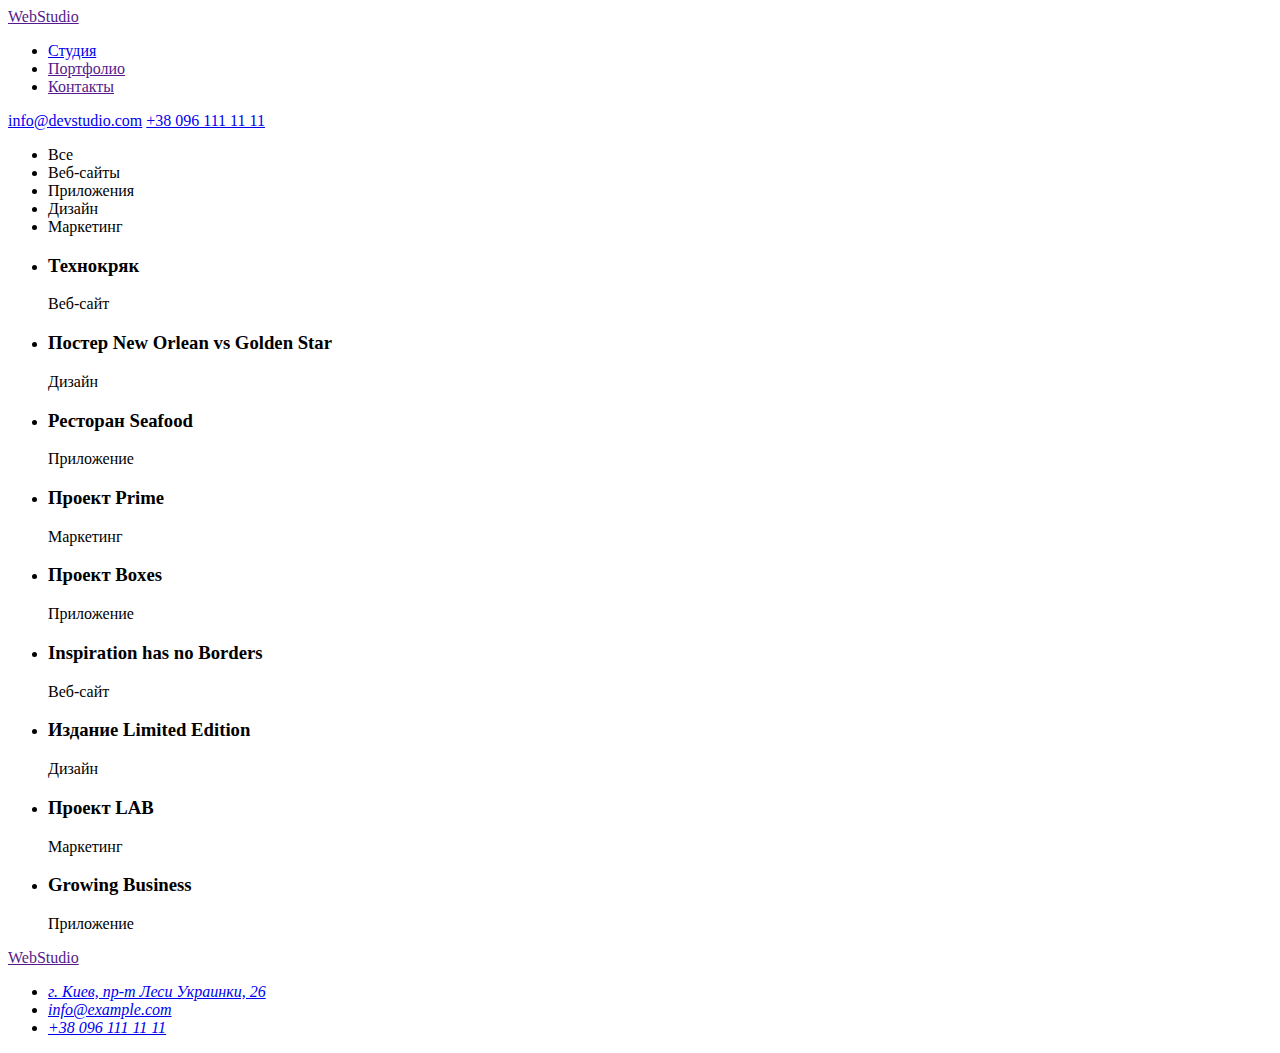
==== portfolio.html @ 5d761002 "portfolio add" ====
<!DOCTYPE html>
<html lang="en">

<head>
    <meta charset="UTF-8">
    <meta http-equiv="X-UA-Compatible" content="IE=edge">
    <meta name="viewport" content="width=device-width, initial-scale=1.0">
    <title>Document</title>
</head>

<body>
    <header>
        <nav>
            <a href="" lang="en">WebStudio</a>
            <ul>
                <li><a href="./index.html">Студия</a></li>
                <li><a href="">Портфолио</a></li>
                <li><a href="">Контакты</a></li>
            </ul>
        </nav>
        <a href="mailto:info@devstudio.com">info@devstudio.com</a>
        <a href="tel:+380961111111">+38 096 111 11 11</a>
    </header>
    <main>
        <!-- button -->
        <section>
            <ul>
                <li>Все</li>
                <li>Веб-сайты</li>
                <li>Приложения</li>
                <li>Дизайн</li>
                <li>Маркетинг</li>
            </ul>

            <!-- pictures list -->
            <ul>
                <li>
                    <h3>Технокряк</h3>
                    <p>Веб-сайт</p>
                </li>
                <li>
                    <h3>Постер New Orlean vs Golden Star</h3>
                    <p>Дизайн</p>
                </li>
                <li>
                    <h3>Ресторан Seafood</h3>
                    <p>Приложение</p>
                </li>
                <li>
                    <h3>Проект Prime</h3>
                    <p>Маркетинг</p>
                </li>
                <li>
                    <h3>Проект Boxes</h3>
                    <p>Приложение</p>
                </li>
                <li>
                    <h3>Inspiration has no Borders</h3>
                    <p>Веб-сайт</p>
                </li>
                <li>
                    <h3>Издание Limited Edition</h3>
                    <p>Дизайн</p>
                </li>
                <li>
                    <h3>Проект LAB</h3>
                    <p>Маркетинг</p>
                </li>
                <li>
                    <h3>Growing Business</h3>
                    <p>Приложение</p>
                </li>
            </ul>
        </section>
    </main>
    <footer>
        <a href="" lang="en">WebStudio</a>
        <address>
            <ul>
                <li>
                    <a href="https://goo.gl/maps/hZrBAjfU1j6jD1Ma9" target="_blank" rel="noopener noreferrer">г. Киев,
                        пр-т Леси
                        Украинки, 26</a>
                </li>
                <li><a href="mailto:info@example.com">info@example.com</a></li>
                <li><a href="tel:+380961111111">+38 096 111 11 11</a></li>
            </ul>
        </address>
    </footer>
</body>

</html>
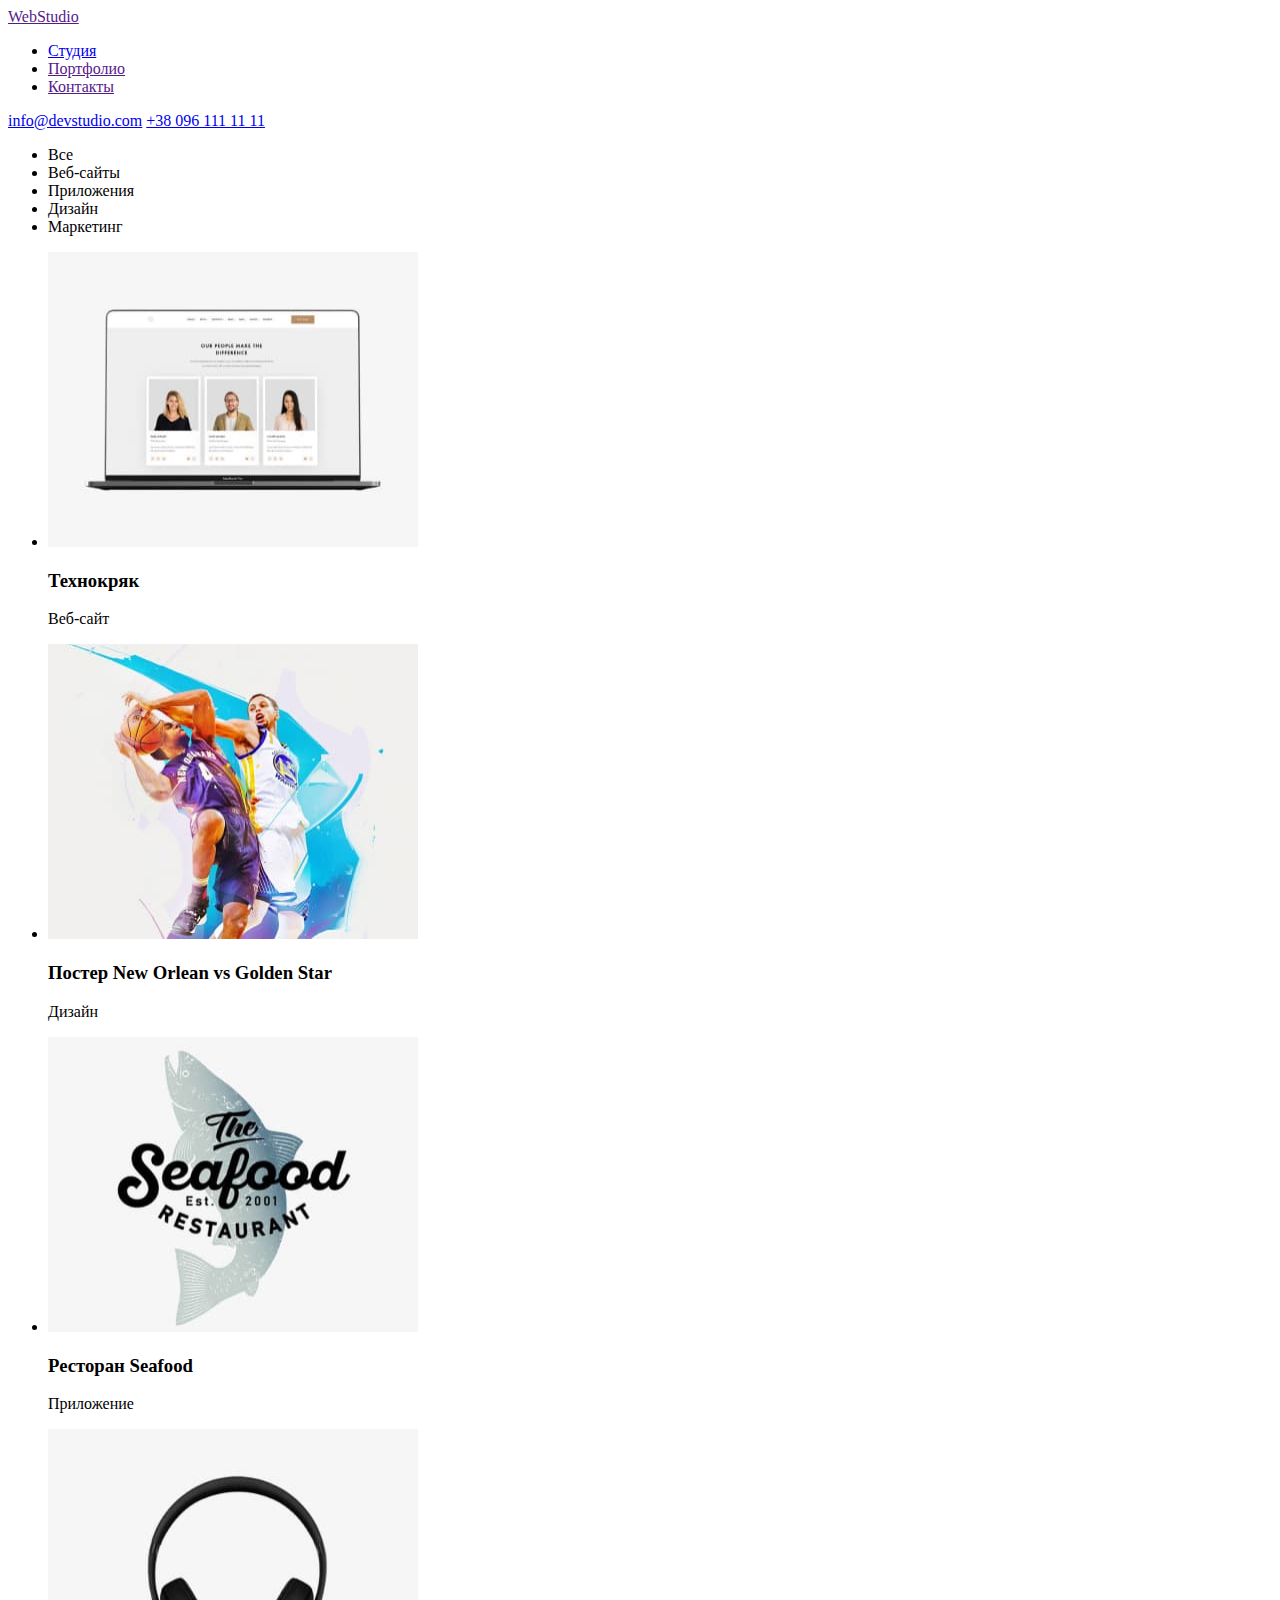
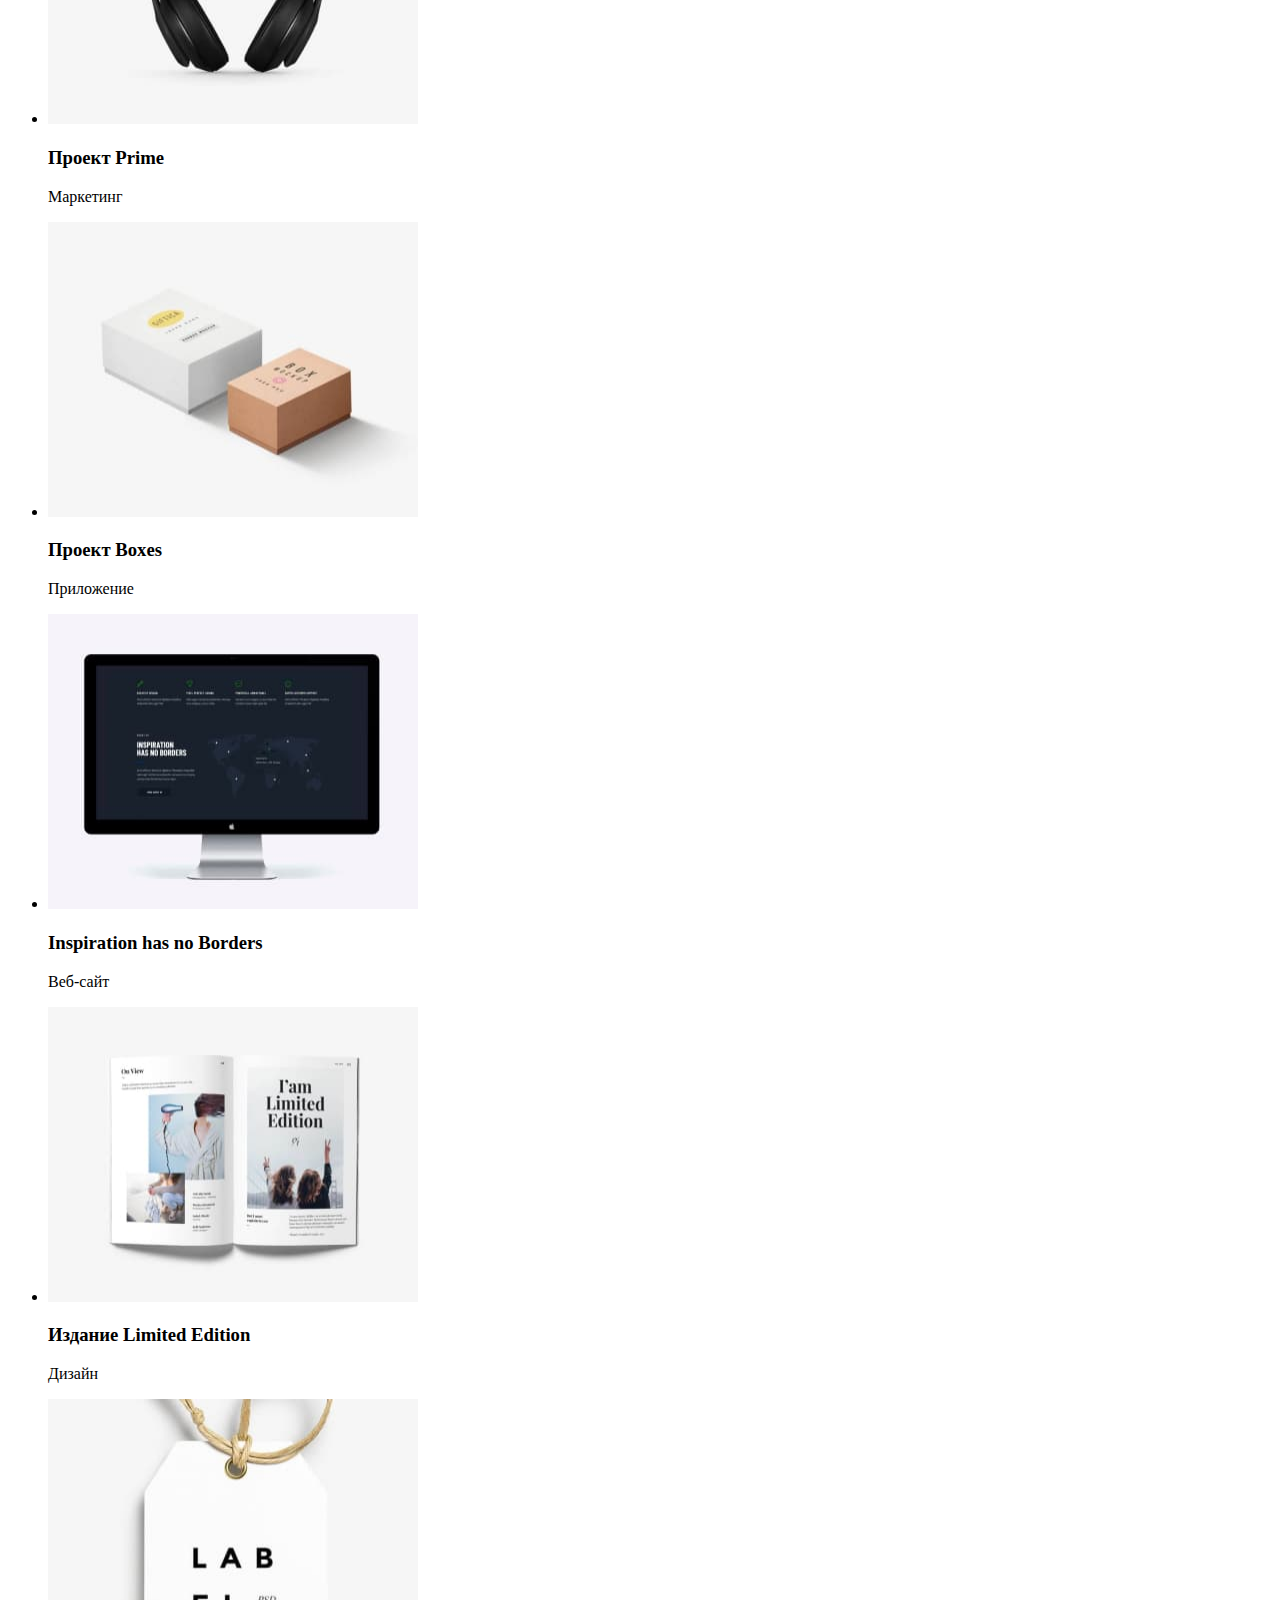
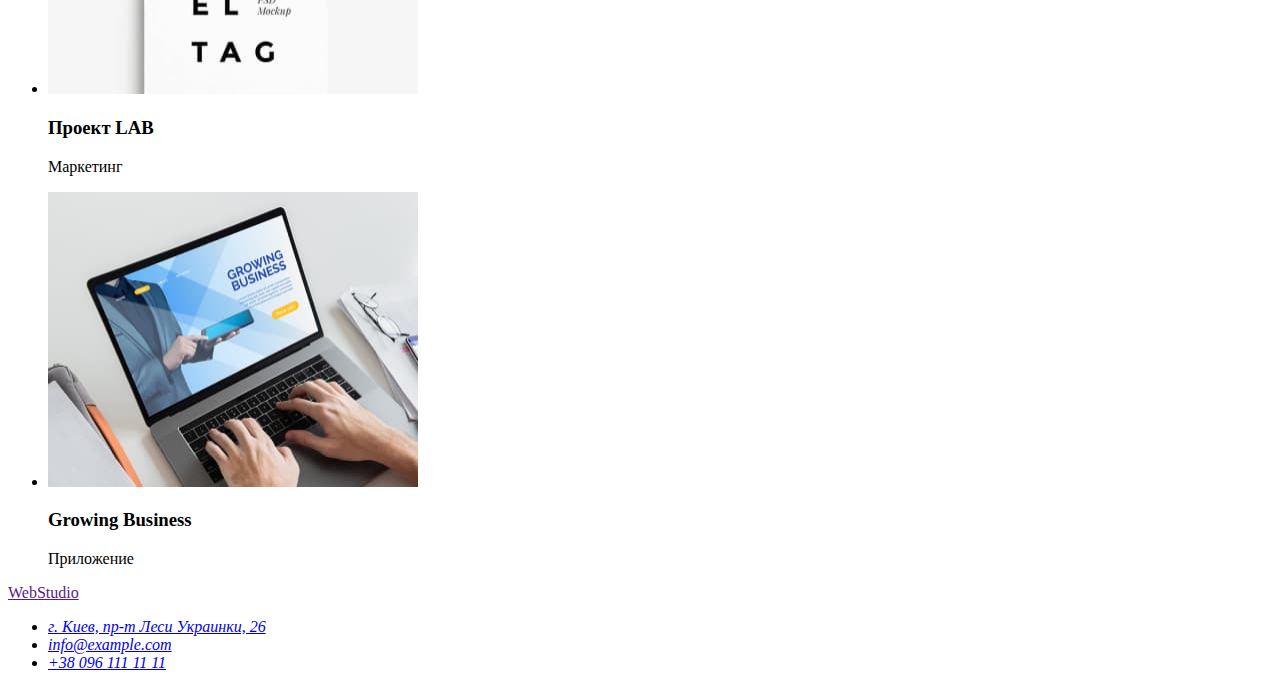
==== commit 95633abc: "images add to portfolio" ====
--- a/portfolio.html
+++ b/portfolio.html
@@ -2,10 +2,12 @@
 <html lang="en">
 
 <head>
-    <meta charset="UTF-8">
-    <meta http-equiv="X-UA-Compatible" content="IE=edge">
-    <meta name="viewport" content="width=device-width, initial-scale=1.0">
+    <meta charset="UTF-8" />
+    <meta http-equiv="X-UA-Compatible" content="IE=edge" />
+    <meta name="viewport" content="width=device-width, initial-scale=1.0" />
     <title>Document</title>
+
+    <link rel="stylesheet" href="./css/styles.css" />
 </head>
 
 <body>
@@ -31,42 +33,51 @@
                 <li>Дизайн</li>
                 <li>Маркетинг</li>
             </ul>
-
             <!-- pictures list -->
             <ul>
                 <li>
+                    <img src="./images/portfolio/laptop.jpg" alt="laptop" width="370" height="295" />
                     <h3>Технокряк</h3>
                     <p>Веб-сайт</p>
                 </li>
                 <li>
+                    <img src="./images/portfolio/game.jpg" alt="game" width="370" height="295" />
                     <h3>Постер New Orlean vs Golden Star</h3>
                     <p>Дизайн</p>
                 </li>
+
                 <li>
+                    <img src="./images/portfolio/seafood.jpg" alt="seafood" width="370" height="295" />
                     <h3>Ресторан Seafood</h3>
                     <p>Приложение</p>
                 </li>
                 <li>
+                    <img src="./images/portfolio/headphones.jpg" alt="headphones" width="370" height="295" />
                     <h3>Проект Prime</h3>
                     <p>Маркетинг</p>
                 </li>
                 <li>
+                    <img src="./images/portfolio/box.jpg" alt="box" width="370" height="295" />
                     <h3>Проект Boxes</h3>
                     <p>Приложение</p>
                 </li>
                 <li>
+                    <img src="./images/portfolio/monitor.jpg" alt="monitor" width="370" height="295" />
                     <h3>Inspiration has no Borders</h3>
                     <p>Веб-сайт</p>
                 </li>
                 <li>
+                    <img src="./images/portfolio/magazine.jpg" alt="magazine" width="370" height="295" />
                     <h3>Издание Limited Edition</h3>
                     <p>Дизайн</p>
                 </li>
                 <li>
+                    <img src="./images/portfolio/lab.jpg" alt="lab" width="370" height="295" />
                     <h3>Проект LAB</h3>
                     <p>Маркетинг</p>
                 </li>
                 <li>
+                    <img src="./images/portfolio/type.jpg" alt="type" width="370" height="295" />
                     <h3>Growing Business</h3>
                     <p>Приложение</p>
                 </li>
@@ -79,8 +90,7 @@
             <ul>
                 <li>
                     <a href="https://goo.gl/maps/hZrBAjfU1j6jD1Ma9" target="_blank" rel="noopener noreferrer">г. Киев,
-                        пр-т Леси
-                        Украинки, 26</a>
+                        пр-т Леси Украинки, 26</a>
                 </li>
                 <li><a href="mailto:info@example.com">info@example.com</a></li>
                 <li><a href="tel:+380961111111">+38 096 111 11 11</a></li>
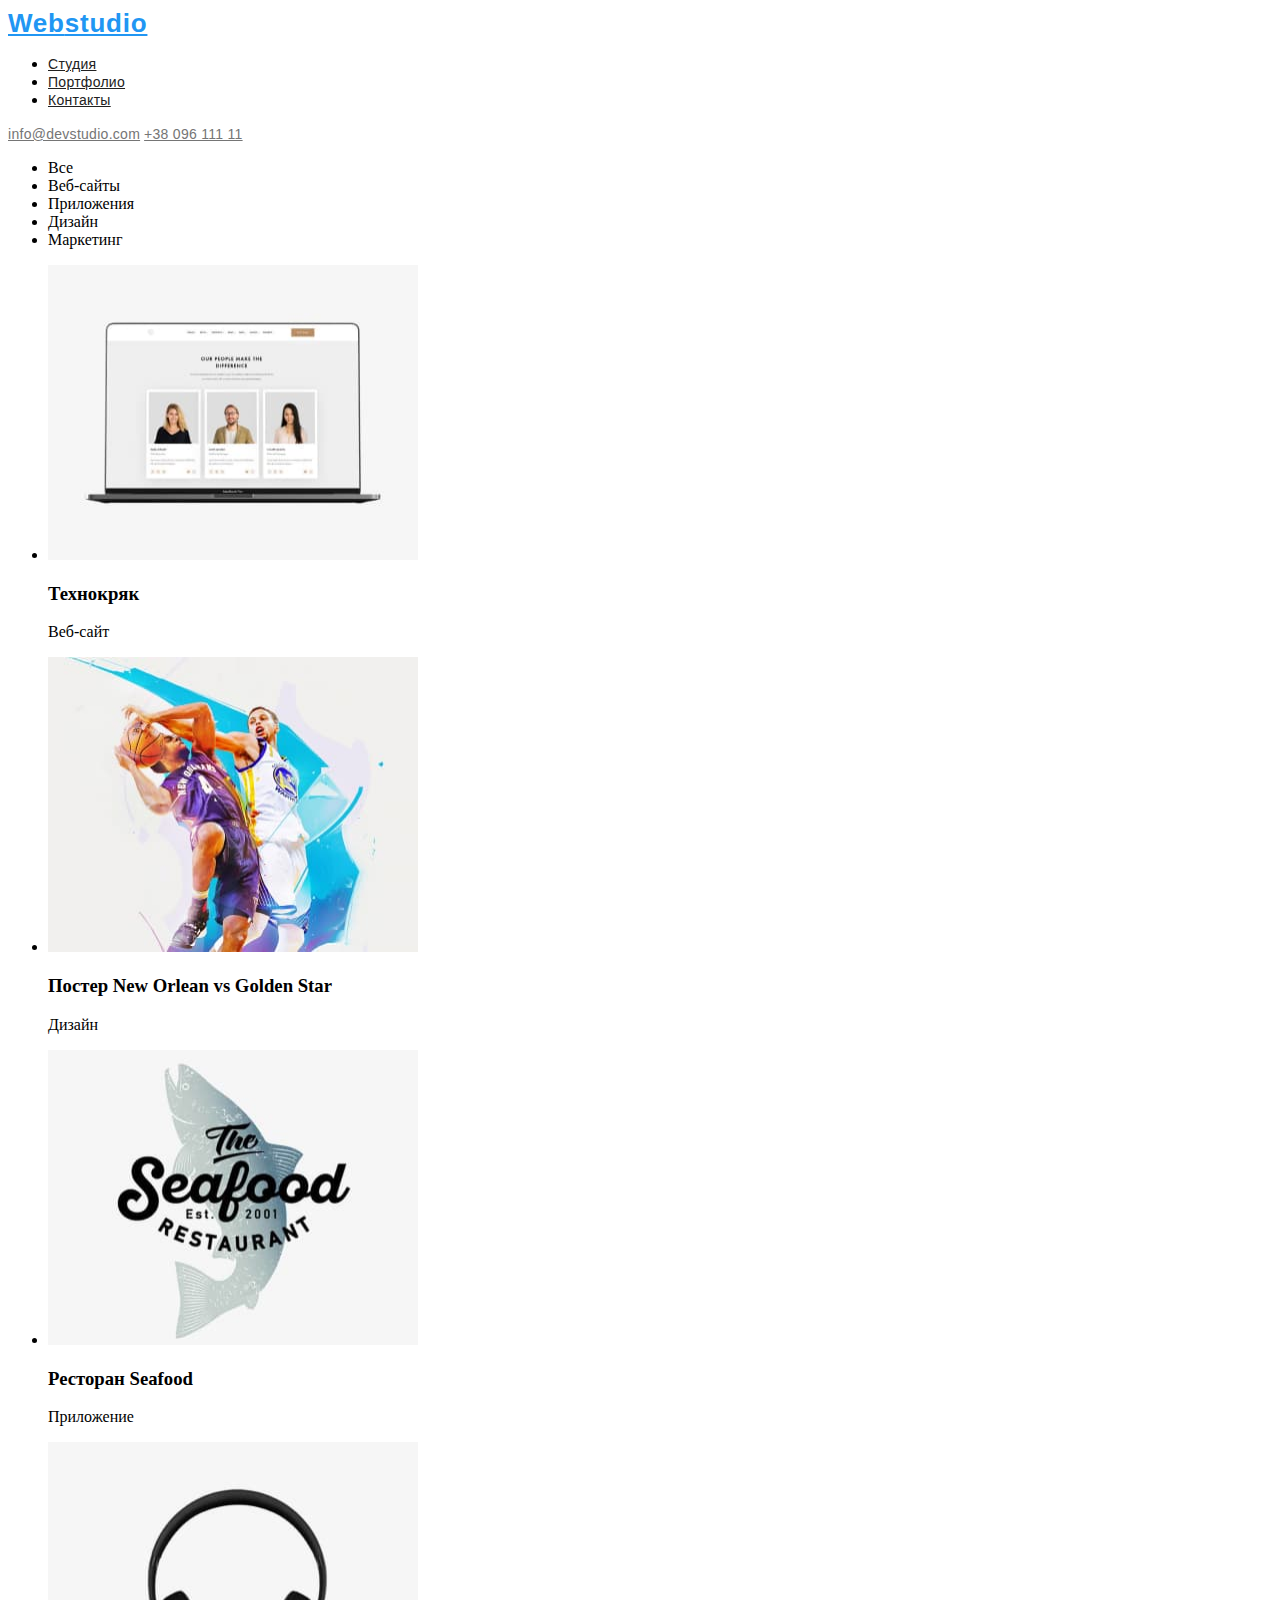
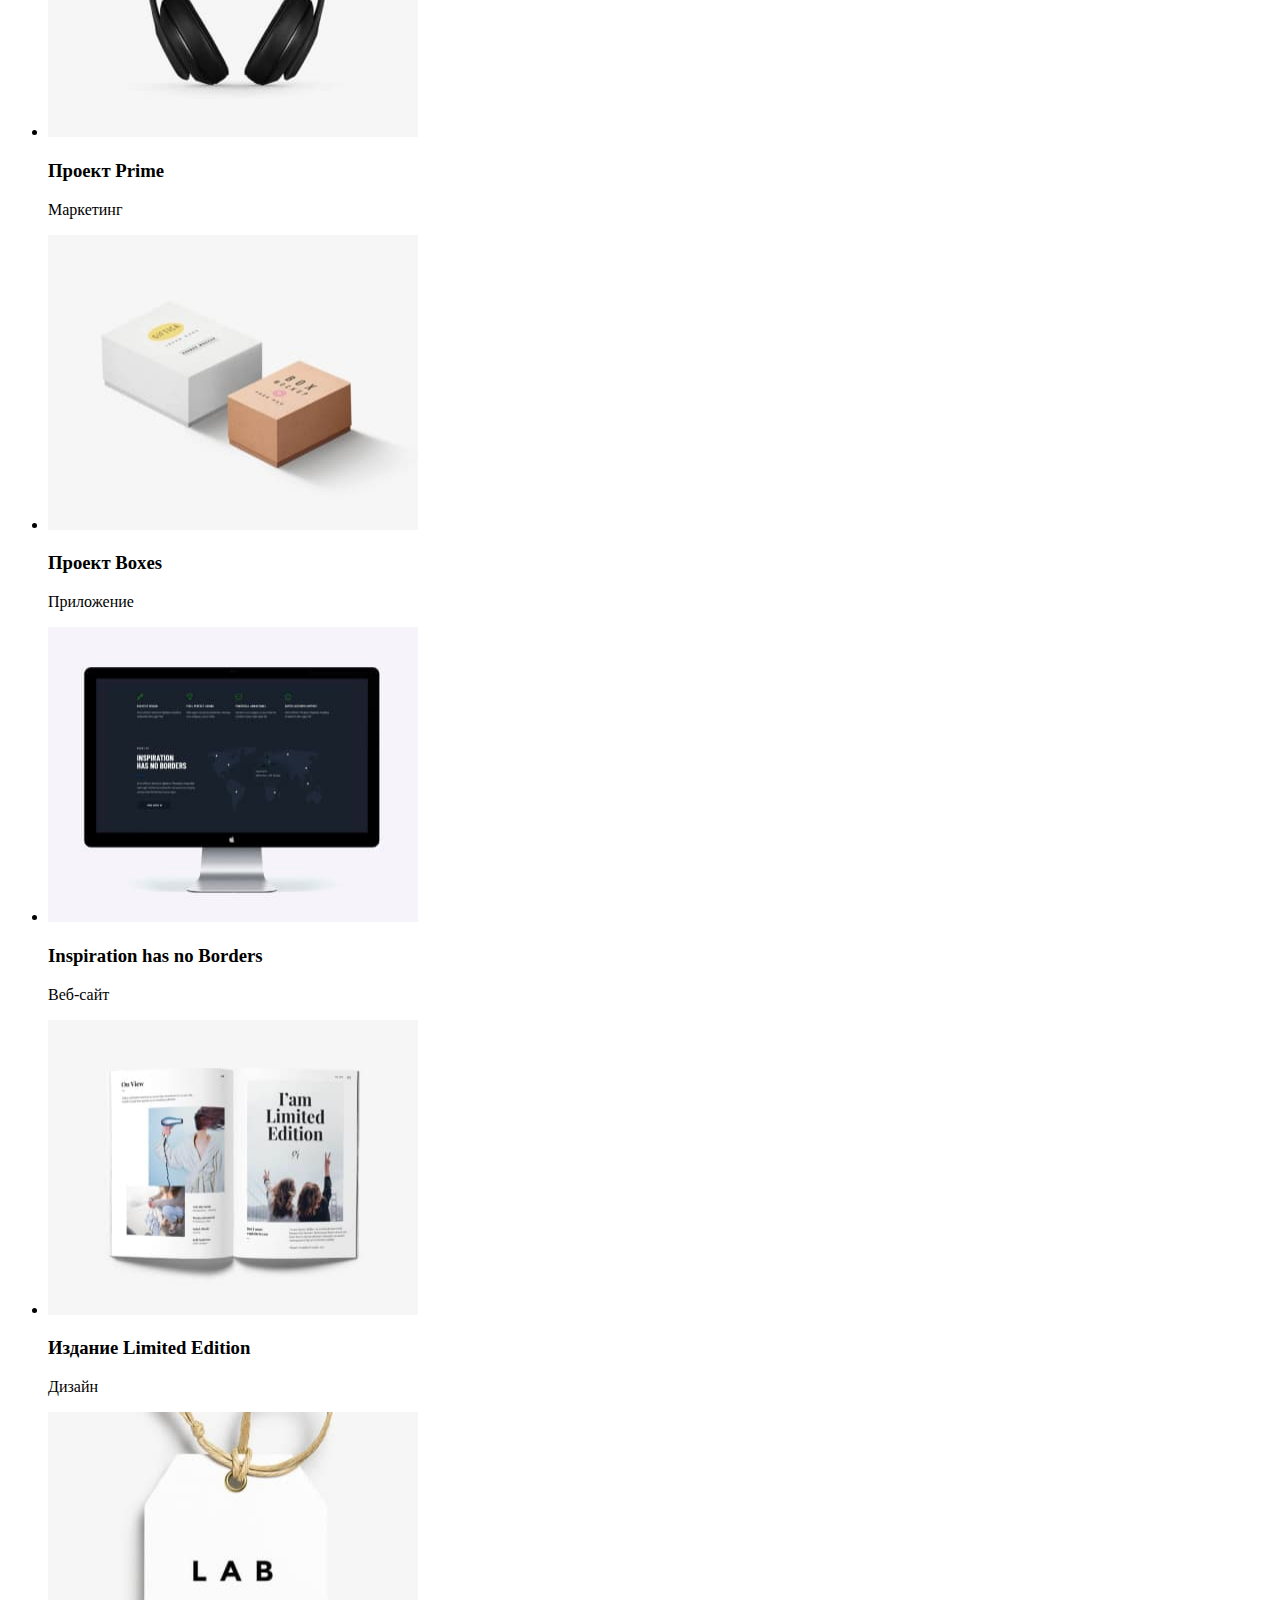
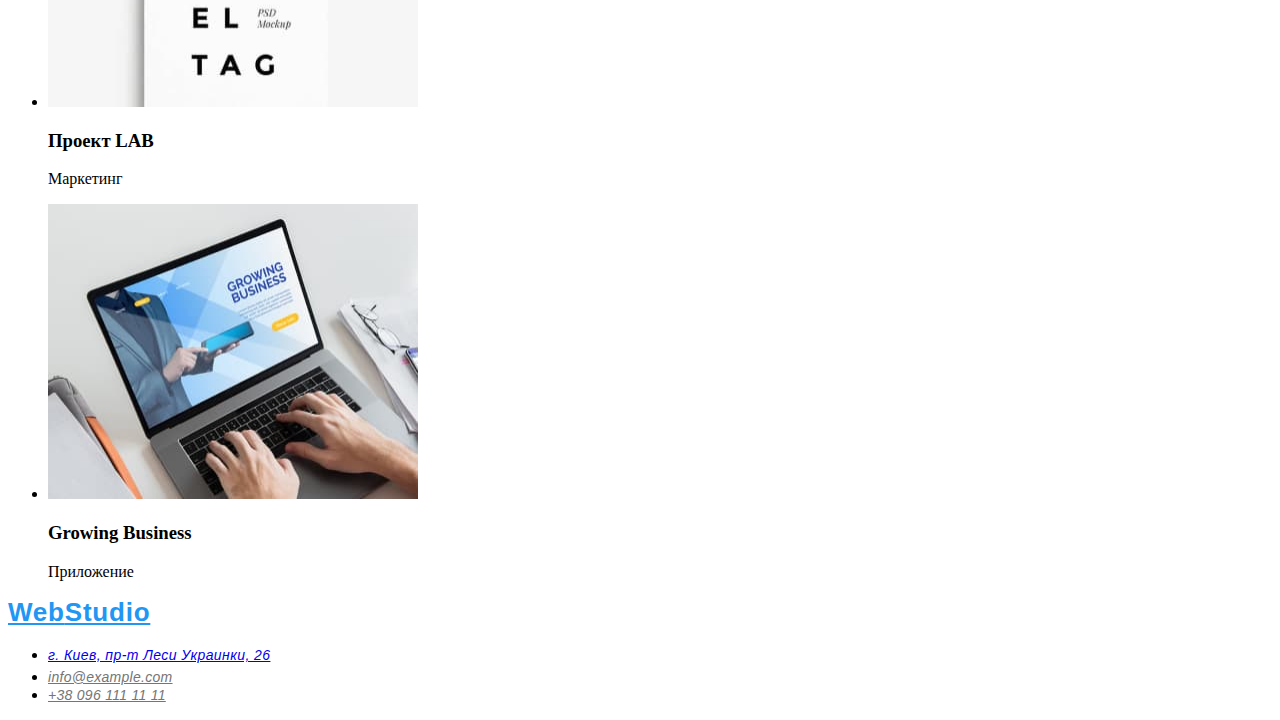
==== commit 3a2cb586: "class add" ====
--- a/portfolio.html
+++ b/portfolio.html
@@ -2,101 +2,105 @@
 <html lang="en">
 
 <head>
-    <meta charset="UTF-8" />
-    <meta http-equiv="X-UA-Compatible" content="IE=edge" />
-    <meta name="viewport" content="width=device-width, initial-scale=1.0" />
-    <title>Document</title>
+  <meta charset="UTF-8" />
+  <meta http-equiv="X-UA-Compatible" content="IE=edge" />
+  <meta name="viewport" content="width=device-width, initial-scale=1.0" />
+  <title>Document</title>
 
-    <link rel="stylesheet" href="./css/styles.css" />
+  <link rel="stylesheet" href="./css/styles.css" />
 </head>
 
 <body>
-    <header>
-        <nav>
-            <a href="" lang="en">WebStudio</a>
-            <ul>
-                <li><a href="./index.html">Студия</a></li>
-                <li><a href="">Портфолио</a></li>
-                <li><a href="">Контакты</a></li>
-            </ul>
-        </nav>
-        <a href="mailto:info@devstudio.com">info@devstudio.com</a>
-        <a href="tel:+380961111111">+38 096 111 11 11</a>
-    </header>
-    <main>
-        <!-- button -->
-        <section>
-            <ul>
-                <li>Все</li>
-                <li>Веб-сайты</li>
-                <li>Приложения</li>
-                <li>Дизайн</li>
-                <li>Маркетинг</li>
-            </ul>
-            <!-- pictures list -->
-            <ul>
-                <li>
-                    <img src="./images/portfolio/laptop.jpg" alt="laptop" width="370" height="295" />
-                    <h3>Технокряк</h3>
-                    <p>Веб-сайт</p>
-                </li>
-                <li>
-                    <img src="./images/portfolio/game.jpg" alt="game" width="370" height="295" />
-                    <h3>Постер New Orlean vs Golden Star</h3>
-                    <p>Дизайн</p>
-                </li>
+   <!-- HEADER -->
+  <header class="header">
+    <nav class="site-nav">
+      <a class="logo" href="" lang="en"><span class="logo-web">Web</span>studio</a>
+      <ul class="menu">
+        <li class="menu-item"><a class="menu-link" href="./index.html">Студия</a></li>
+        <li class="menu-item"><a class="menu-link" href="">Портфолио</a></li>
+        <li class="menu-item"><a class="menu-link" href="">Контакты</a></li>
+      </ul>
+    </nav>
+    <a class="mail-link" href="mailto:info@devstudio.com">info@devstudio.com</a>
+    <a class="tel-link" href="tel:+380961111111">+38 096 111 11</a>
+  </header>
 
-                <li>
-                    <img src="./images/portfolio/seafood.jpg" alt="seafood" width="370" height="295" />
-                    <h3>Ресторан Seafood</h3>
-                    <p>Приложение</p>
-                </li>
-                <li>
-                    <img src="./images/portfolio/headphones.jpg" alt="headphones" width="370" height="295" />
-                    <h3>Проект Prime</h3>
-                    <p>Маркетинг</p>
-                </li>
-                <li>
-                    <img src="./images/portfolio/box.jpg" alt="box" width="370" height="295" />
-                    <h3>Проект Boxes</h3>
-                    <p>Приложение</p>
-                </li>
-                <li>
-                    <img src="./images/portfolio/monitor.jpg" alt="monitor" width="370" height="295" />
-                    <h3>Inspiration has no Borders</h3>
-                    <p>Веб-сайт</p>
-                </li>
-                <li>
-                    <img src="./images/portfolio/magazine.jpg" alt="magazine" width="370" height="295" />
-                    <h3>Издание Limited Edition</h3>
-                    <p>Дизайн</p>
-                </li>
-                <li>
-                    <img src="./images/portfolio/lab.jpg" alt="lab" width="370" height="295" />
-                    <h3>Проект LAB</h3>
-                    <p>Маркетинг</p>
-                </li>
-                <li>
-                    <img src="./images/portfolio/type.jpg" alt="type" width="370" height="295" />
-                    <h3>Growing Business</h3>
-                    <p>Приложение</p>
-                </li>
-            </ul>
-        </section>
-    </main>
-    <footer>
-        <a href="" lang="en">WebStudio</a>
-        <address>
-            <ul>
-                <li>
-                    <a href="https://goo.gl/maps/hZrBAjfU1j6jD1Ma9" target="_blank" rel="noopener noreferrer">г. Киев,
-                        пр-т Леси Украинки, 26</a>
-                </li>
-                <li><a href="mailto:info@example.com">info@example.com</a></li>
-                <li><a href="tel:+380961111111">+38 096 111 11 11</a></li>
-            </ul>
-        </address>
-    </footer>
+  <main>
+    <!-- BUTTONS -->
+    <section>
+      <ul>
+        <li>Все</li>
+        <li>Веб-сайты</li>
+        <li>Приложения</li>
+        <li>Дизайн</li>
+        <li>Маркетинг</li>
+      </ul>
+
+      <!-- PICTURES LIST -->
+      <ul>
+        <li>
+          <img src="./images/portfolio/laptop.jpg" alt="laptop" width="370" height="295" />
+          <h3>Технокряк</h3>
+          <p>Веб-сайт</p>
+        </li>
+        <li>
+          <img src="./images/portfolio/game.jpg" alt="game" width="370" height="295" />
+          <h3>Постер New Orlean vs Golden Star</h3>
+          <p>Дизайн</p>
+        </li>
+        <li>
+          <img src="./images/portfolio/seafood.jpg" alt="seafood" width="370" height="295" />
+          <h3>Ресторан Seafood</h3>
+          <p>Приложение</p>
+        </li>
+        <li>
+          <img src="./images/portfolio/headphones.jpg" alt="headphones" width="370" height="295" />
+          <h3>Проект Prime</h3>
+          <p>Маркетинг</p>
+        </li>
+        <li>
+          <img src="./images/portfolio/box.jpg" alt="box" width="370" height="295" />
+          <h3>Проект Boxes</h3>
+          <p>Приложение</p>
+        </li>
+        <li>
+          <img src="./images/portfolio/monitor.jpg" alt="monitor" width="370" height="295" />
+          <h3>Inspiration has no Borders</h3>
+          <p>Веб-сайт</p>
+        </li>
+        <li>
+          <img src="./images/portfolio/magazine.jpg" alt="magazine" width="370" height="295" />
+          <h3>Издание Limited Edition</h3>
+          <p>Дизайн</p>
+        </li>
+        <li>
+          <img src="./images/portfolio/lab.jpg" alt="lab" width="370" height="295" />
+          <h3>Проект LAB</h3>
+          <p>Маркетинг</p>
+        </li>
+        <li>
+          <img src="./images/portfolio/type.jpg" alt="type" width="370" height="295" />
+          <h3>Growing Business</h3>
+          <p>Приложение</p>
+        </li>
+      </ul>
+    </section>
+  </main>
+
+  <!-- FOOTER -->
+  <footer>
+    <a class="logo" href="" lang="en">Web<span class="logo-white">Studio</span></a>
+    <address>
+      <ul>
+        <li>
+          <a class="location" href="https://goo.gl/maps/hZrBAjfU1j6jD1Ma9" target="_blank" rel="noopener noreferrer">г. Киев, пр-т Леси
+            Украинки, 26</a>
+        </li>
+        <li><a class="mail-link" href="mailto:info@example.com">info@example.com</a></li>
+        <li><a class="tel-link" href="tel:+380961111111">+38 096 111 11 11</a></li>
+      </ul>
+    </address>
+  </footer>
 </body>
 
 </html>--- a/css/styles.css
+++ b/css/styles.css
@@ -0,0 +1,191 @@
+:root {
+}
+
+.list {
+  list-style: none;
+}
+
+.link {
+  text-decoration: none;
+}
+
+body {
+}
+
+/* ============ HEADER ============ */
+
+.logo {
+  font-family: "Raleway", sans-serif;
+  font-weight: 700;
+  font-size: 26px;
+  line-height: 1.19;
+  letter-spacing: 0.03em;
+  color: #2196f3;
+}
+
+.logo-black {
+  color: #000000;
+}
+
+.menu-link.current {
+  color: #2196f3;
+}
+
+.menu-link {
+  font-family: "Raleway", sans-serif;
+  font-weight: 500;
+  font-size: 14px;
+  line-height: 1.14;
+  letter-spacing: 0.02em;
+  color: #212121;
+}
+
+.menu-link:hover,
+.menu-link:focus {
+  color: #2196f3;
+}
+
+.mail-link {
+  font-family: "Roboto", sans-serif;
+  font-weight: 500;
+  font-size: 14px;
+  line-height: 1.14;
+  letter-spacing: 0.02em;
+  color: #757575;
+}
+
+.mail-link:hover,
+.mail-link:focus {
+  color: #2196f3;
+}
+
+.tel-link {
+  font-family: "Roboto", sans-serif;
+  font-weight: 500;
+  font-size: 14px;
+  line-height: 1.14;
+  letter-spacing: 0.02em;
+  color: #757575;
+}
+
+.tel-link:hover,
+.tel-link:focus {
+  color: #2196f3;
+}
+
+/* ============ SERVICE ============ */
+
+.main-title {
+    color: #ffffff;
+    background: #2f303a;
+}
+
+.modal-btn {
+  cursor: pointer;
+  font-family: "Roboto", sans-serif;
+  font-weight: 700;
+  font-size: 16px;
+  line-height: 1.87;
+  letter-spacing: 0.06em;
+  color: #ffffff;
+  background-color: #2196f3;
+
+  box-shadow: 0px 4px 4px rgba(0, 0, 0, 0.15);
+  border-radius: 4px;
+}
+
+.main-title {
+  font-family: "Roboto", sans-serif;
+  font-weight: 900;
+  font-size: 44px;
+  line-height: 1.36;
+  letter-spacing: 0.06em;
+  text-transform: uppercase;
+  /* color: #FFFFFF; */
+}
+
+.modal-btn:hover,
+.modal-btn:focus {
+  background-color: #188ce8;
+}
+
+/* ============ SERVICE ============ */
+
+.skills-title {
+  font-family: "Roboto", sans-serif;
+  font-weight: 700;
+  font-size: 14px;
+  line-height: 1.14;
+  letter-spacing: 0.03em;
+  text-transform: uppercase;
+  color: #212121;
+}
+
+.skills-text {
+  font-family: "Roboto", sans-serif;
+  font-weight: 400;
+  font-size: 14px;
+  line-height: 1.71;
+  letter-spacing: 0.03em;
+  color: #757575;
+}
+
+/* ============ ABOUT ============ */
+
+.about-title {
+  font-family: "Roboto", sans-serif;
+  font-weight: 700;
+  font-size: 36px;
+  line-height: 1.16;
+  letter-spacing: 0.03em;
+  color: #212121;
+}
+
+/* ============ TEAM ============ */
+
+.team-title {
+  font-family: "Roboto", sans-serif;
+  font-weight: 700;
+  font-size: 36px;
+  line-height: 1.16;
+  letter-spacing: 0.03em;
+  color: #212121;
+}
+
+.team-name {
+  font-family: "Roboto", sans-serif;
+  font-weight: 500;
+  font-size: 16px;
+  line-height: 1.19;
+  letter-spacing: 0.03em;
+  color: #212121;
+}
+
+.team-prof {
+  font-family: "Roboto", sans-serif;
+  font-weight: 400;
+  font-size: 16px;
+  line-height: 1.19;
+  letter-spacing: 0.03em;
+  color: #757575;
+}
+
+/* ============ FOOTER ============ */
+
+.logo-white {
+  font-family: "Raleway", sans-serif;
+  font-weight: 700;
+  font-size: 26px;
+  line-height: 1.19;
+  letter-spacing: 0.03em;
+  /* color: #FFFFFF; */
+}
+
+.location {
+  font-family: "Roboto", sans-serif;
+  font-weight: 400;
+  font-size: 14px;
+  line-height: 1.71;
+  letter-spacing: 0.03em;
+  /* color: #FFFFFF; */
+}
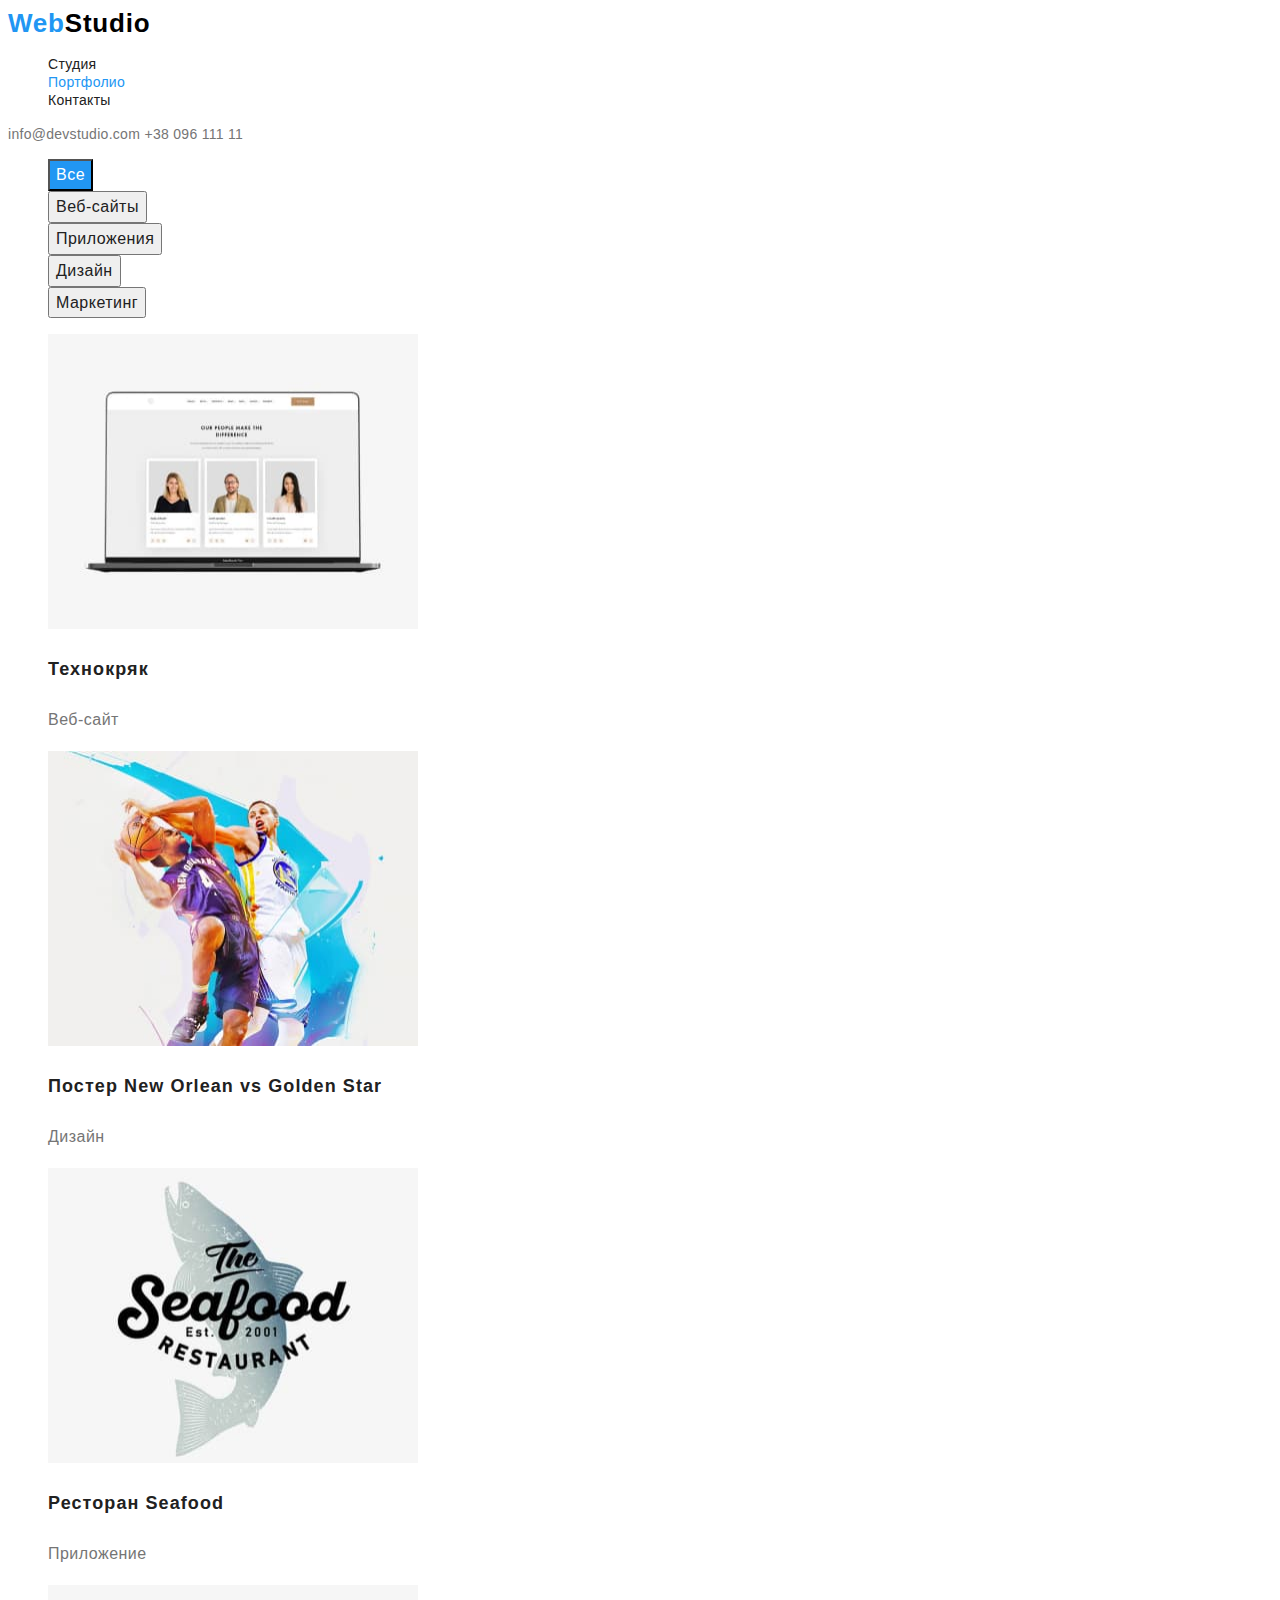
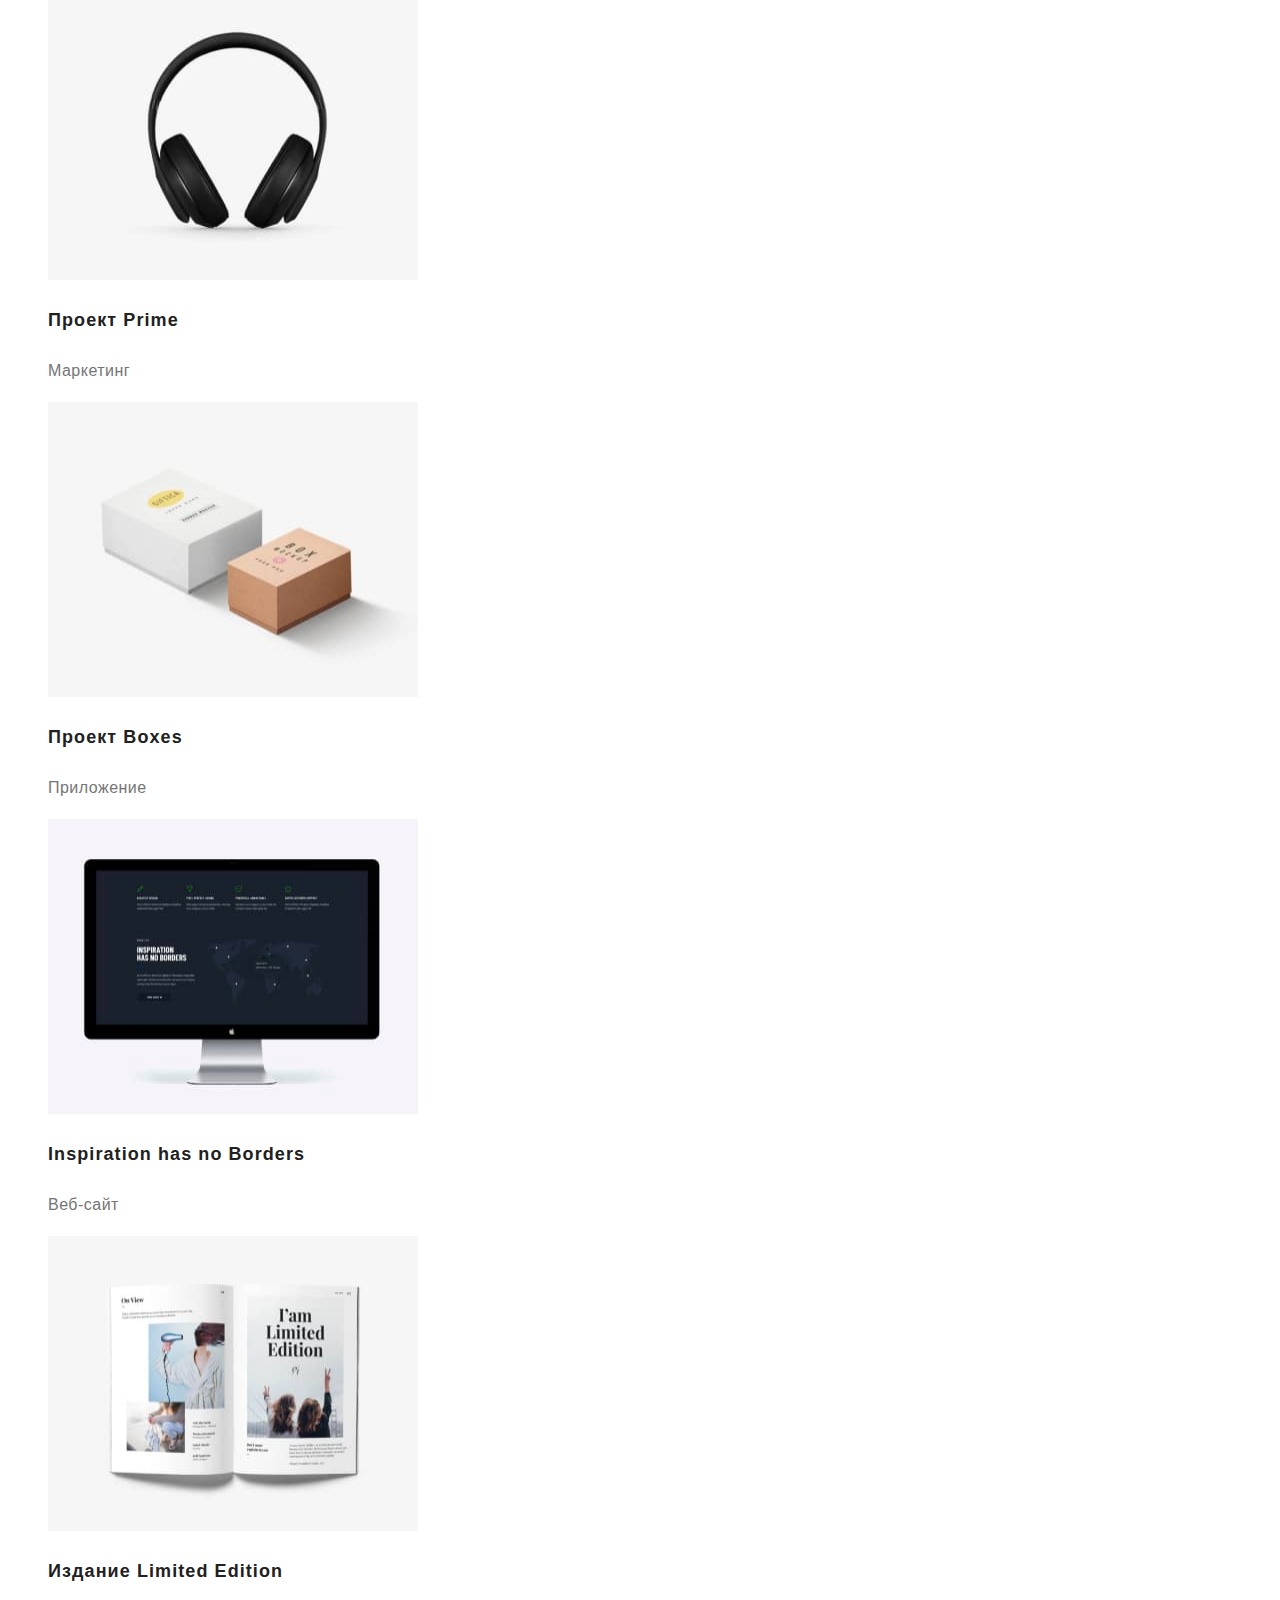
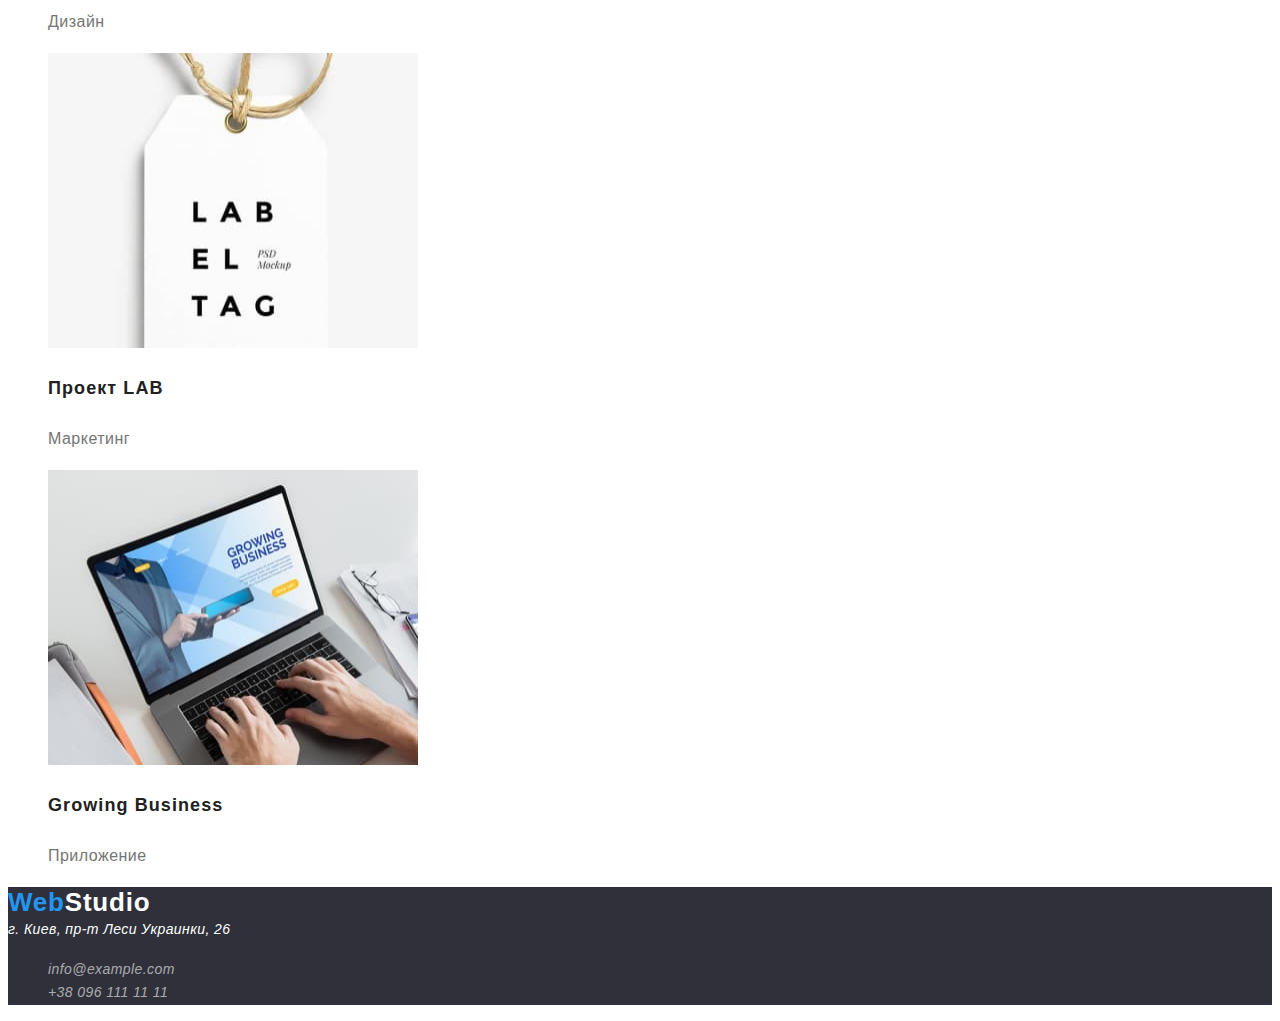
==== commit baf77951: "css done" ====
--- a/portfolio.html
+++ b/portfolio.html
@@ -11,93 +11,101 @@
 </head>
 
 <body>
-   <!-- HEADER -->
   <header class="header">
     <nav class="site-nav">
-      <a class="logo" href="" lang="en"><span class="logo-web">Web</span>studio</a>
-      <ul class="menu">
-        <li class="menu-item"><a class="menu-link" href="./index.html">Студия</a></li>
-        <li class="menu-item"><a class="menu-link" href="">Портфолио</a></li>
-        <li class="menu-item"><a class="menu-link" href="">Контакты</a></li>
+      <a class="logo link" href="" lang="en">Web<span class="logo-black">Studio</span></a>
+      <ul class="menu list">
+        <li class="menu-item">
+          <a class="menu-link link" href="./index.html">Студия</a>
+        </li>
+        <li class="menu-item">
+          <a class="menu-link current link" href="./portfolio.html">Портфолио</a>
+        </li>
+        <li class="menu-item">
+          <a class="menu-link link" href="">Контакты</a>
+        </li>
       </ul>
     </nav>
-    <a class="mail-link" href="mailto:info@devstudio.com">info@devstudio.com</a>
-    <a class="tel-link" href="tel:+380961111111">+38 096 111 11</a>
+
+    <a class="mail-link link" href="mailto:info@devstudio.com">info@devstudio.com</a>
+    <a class="tel-link link" href="tel:+380961111111">+38 096 111 11</a>
   </header>
 
   <main>
     <!-- BUTTONS -->
-    <section>
-      <ul>
-        <li>Все</li>
-        <li>Веб-сайты</li>
-        <li>Приложения</li>
-        <li>Дизайн</li>
-        <li>Маркетинг</li>
+    <section class="buttons">
+      <ul class="btn-menu list">
+        <li><button class="btn-list current" type="button">Все</button></li>
+        <li><button class="btn-list" type="button">Веб-сайты</button></li>
+        <li><button class="btn-list" type="button">Приложения</button></li>
+        <li><button class="btn-list" type="button">Дизайн</button></li>
+        <li><button class="btn-list" type="button">Маркетинг</button></li>
       </ul>
 
       <!-- PICTURES LIST -->
-      <ul>
-        <li>
+      <ul class="list clas">
+        <li class="portfolio-item">
           <img src="./images/portfolio/laptop.jpg" alt="laptop" width="370" height="295" />
-          <h3>Технокряк</h3>
-          <p>Веб-сайт</p>
+          <h3 class="port-title">Технокряк</h3>
+          <p class="port-text">Веб-сайт</p>
         </li>
-        <li>
+        <li class="portfolio-item">
           <img src="./images/portfolio/game.jpg" alt="game" width="370" height="295" />
-          <h3>Постер New Orlean vs Golden Star</h3>
-          <p>Дизайн</p>
+          <h3 class="port-title">Постер New Orlean vs Golden Star</h3>
+          <p class="port-text">Дизайн</p>
         </li>
-        <li>
+        <li class="portfolio-item">
           <img src="./images/portfolio/seafood.jpg" alt="seafood" width="370" height="295" />
-          <h3>Ресторан Seafood</h3>
-          <p>Приложение</p>
+          <h3 class="port-title">Ресторан Seafood</h3>
+          <p class="port-text">Приложение</p>
         </li>
-        <li>
+        <li class="portfolio-item">
           <img src="./images/portfolio/headphones.jpg" alt="headphones" width="370" height="295" />
-          <h3>Проект Prime</h3>
-          <p>Маркетинг</p>
+          <h3 class="port-title">Проект Prime</h3>
+          <p class="port-text">Маркетинг</p>
         </li>
-        <li>
+        <li class="portfolio-item">
           <img src="./images/portfolio/box.jpg" alt="box" width="370" height="295" />
-          <h3>Проект Boxes</h3>
-          <p>Приложение</p>
+          <h3 class="port-title">Проект Boxes</h3>
+          <p class="port-text">Приложение</p>
         </li>
-        <li>
+        <li class="portfolio-item">
           <img src="./images/portfolio/monitor.jpg" alt="monitor" width="370" height="295" />
-          <h3>Inspiration has no Borders</h3>
-          <p>Веб-сайт</p>
+          <h3 class="port-title">Inspiration has no Borders</h3>
+          <p class="port-text">Веб-сайт</p>
         </li>
-        <li>
+        <li class="portfolio-item">
           <img src="./images/portfolio/magazine.jpg" alt="magazine" width="370" height="295" />
-          <h3>Издание Limited Edition</h3>
-          <p>Дизайн</p>
+          <h3 class="port-title">Издание Limited Edition</h3>
+          <p class="port-text">Дизайн</p>
         </li>
-        <li>
+        <li class="portfolio-item">
           <img src="./images/portfolio/lab.jpg" alt="lab" width="370" height="295" />
-          <h3>Проект LAB</h3>
-          <p>Маркетинг</p>
+          <h3 class="port-title">Проект LAB</h3>
+          <p class="port-text">Маркетинг</p>
         </li>
-        <li>
+        <li class="portfolio-item">
           <img src="./images/portfolio/type.jpg" alt="type" width="370" height="295" />
-          <h3>Growing Business</h3>
-          <p>Приложение</p>
+          <h3 class="port-title">Growing Business</h3>
+          <p class="port-text">Приложение</p>
         </li>
       </ul>
     </section>
   </main>
 
   <!-- FOOTER -->
-  <footer>
-    <a class="logo" href="" lang="en">Web<span class="logo-white">Studio</span></a>
+  <footer class="footer">
+    <a class="logo link" href="" lang="en">Web<span class="logo-white">Studio</span></a>
     <address>
-      <ul>
+      <a class="location link" href="https://goo.gl/maps/hZrBAjfU1j6jD1Ma9" target="_blank" rel="noopener noreferrer">г.
+        Киев, пр-т Леси Украинки, 26</a>
+      <ul class="list">
         <li>
-          <a class="location" href="https://goo.gl/maps/hZrBAjfU1j6jD1Ma9" target="_blank" rel="noopener noreferrer">г. Киев, пр-т Леси
-            Украинки, 26</a>
+          <a class="footer-mail link" href="mailto:info@example.com">info@example.com</a>
         </li>
-        <li><a class="mail-link" href="mailto:info@example.com">info@example.com</a></li>
-        <li><a class="tel-link" href="tel:+380961111111">+38 096 111 11 11</a></li>
+        <li>
+          <a class="footer-tel link" href="tel:+380961111111">+38 096 111 11 11</a>
+        </li>
       </ul>
     </address>
   </footer>
--- a/css/styles.css
+++ b/css/styles.css
@@ -1,4 +1,14 @@
 :root {
+  --main-font: "Roboto", sans-serif;
+  --additional-font: "Raleway", sans-serif;
+  --accent-color: #2196f3;
+  --accent-color-title: #212121;
+  --accent-color-desc: #757575;
+  --accent-color-text: #ffffff;
+  --accent-color-back: #2f303a;
+  --accent-color-cont: rgba(255, 255, 255, 0.6);
+  --accent-color-logo: #000000;
+  --btn-hover: #188ce8;
 }
 
 .list {
@@ -10,182 +20,274 @@
 }
 
 body {
+  font-family: var(--main-font);
+  color: var(--accent-color-title);
 }
 
 /* ============ HEADER ============ */
 
 .logo {
-  font-family: "Raleway", sans-serif;
+  font-family: var(--additional-font);
   font-weight: 700;
   font-size: 26px;
   line-height: 1.19;
   letter-spacing: 0.03em;
-  color: #2196f3;
+  color: var(--accent-color);
 }
 
 .logo-black {
-  color: #000000;
+  color: var(--accent-color-logo);
 }
 
 .menu-link.current {
-  color: #2196f3;
+  color: var(--accent-color);
 }
 
 .menu-link {
-  font-family: "Raleway", sans-serif;
+  font-family: var(--additional-font);
   font-weight: 500;
   font-size: 14px;
   line-height: 1.14;
   letter-spacing: 0.02em;
-  color: #212121;
+  color: var(--accent-color-title);
 }
 
 .menu-link:hover,
 .menu-link:focus {
-  color: #2196f3;
+  color: var(--accent-color);
 }
 
 .mail-link {
-  font-family: "Roboto", sans-serif;
+  font-family: var(--main-font);
   font-weight: 500;
   font-size: 14px;
   line-height: 1.14;
   letter-spacing: 0.02em;
-  color: #757575;
+  color: var(--accent-color-desc);
 }
 
 .mail-link:hover,
 .mail-link:focus {
-  color: #2196f3;
+  color: var(--accent-color);
+}
+
+.mail-link.current {
+  color: var(--accent-color);
 }
 
 .tel-link {
-  font-family: "Roboto", sans-serif;
+  font-family: var(--main-font);
   font-weight: 500;
   font-size: 14px;
   line-height: 1.14;
   letter-spacing: 0.02em;
-  color: #757575;
+  color: var(--accent-color-desc);
 }
 
 .tel-link:hover,
 .tel-link:focus {
-  color: #2196f3;
+  color: var(--accent-color);
 }
 
 /* ============ SERVICE ============ */
 
+.hero {
+  text-align: center;
+  background-color: var(--accent-color-back);
+}
+
 .main-title {
-    color: #ffffff;
-    background: #2f303a;
+  color: var(--accent-color-text);
 }
 
 .modal-btn {
   cursor: pointer;
-  font-family: "Roboto", sans-serif;
+  font-family: var(--main-font);
   font-weight: 700;
   font-size: 16px;
   line-height: 1.87;
   letter-spacing: 0.06em;
-  color: #ffffff;
-  background-color: #2196f3;
+  color: var(--accent-color-text);
+  background-color: var(--accent-color);
 
   box-shadow: 0px 4px 4px rgba(0, 0, 0, 0.15);
   border-radius: 4px;
 }
 
 .main-title {
-  font-family: "Roboto", sans-serif;
+  font-family: var(--main-font);
   font-weight: 900;
   font-size: 44px;
   line-height: 1.36;
   letter-spacing: 0.06em;
   text-transform: uppercase;
-  /* color: #FFFFFF; */
+  color: var(--accent-color-text);
 }
 
 .modal-btn:hover,
 .modal-btn:focus {
-  background-color: #188ce8;
+  background-color: var(--btn-hover);
 }
 
 /* ============ SERVICE ============ */
 
 .skills-title {
-  font-family: "Roboto", sans-serif;
+  font-family: var(--main-font);
   font-weight: 700;
   font-size: 14px;
   line-height: 1.14;
   letter-spacing: 0.03em;
   text-transform: uppercase;
-  color: #212121;
+  color: var(--accent-color-title);
 }
 
 .skills-text {
-  font-family: "Roboto", sans-serif;
-  font-weight: 400;
-  font-size: 14px;
-  line-height: 1.71;
-  letter-spacing: 0.03em;
-  color: #757575;
+  font-family: var(--main-font);
+  font-weight: 400;
+  font-size: 14px;
+  line-height: 1.71;
+  letter-spacing: 0.03em;
+  color: var(--accent-color-desc);
 }
 
 /* ============ ABOUT ============ */
 
 .about-title {
-  font-family: "Roboto", sans-serif;
+  text-align: center;
+  font-family: var(--main-font);
   font-weight: 700;
   font-size: 36px;
   line-height: 1.16;
   letter-spacing: 0.03em;
-  color: #212121;
+  color: var(--accent-color-title);
 }
 
 /* ============ TEAM ============ */
 
 .team-title {
-  font-family: "Roboto", sans-serif;
+  text-align: center;
+  font-family: var(--main-font);
   font-weight: 700;
   font-size: 36px;
   line-height: 1.16;
   letter-spacing: 0.03em;
-  color: #212121;
+  color: var(--accent-color-title);
 }
 
 .team-name {
-  font-family: "Roboto", sans-serif;
-  font-weight: 500;
-  font-size: 16px;
-  line-height: 1.19;
-  letter-spacing: 0.03em;
-  color: #212121;
+  text-align: center;
+  font-family: var(--main-font);
+  font-weight: 500;
+  font-size: 16px;
+  line-height: 1.19;
+  letter-spacing: 0.03em;
+  color: var(--accent-color-title);
 }
 
 .team-prof {
-  font-family: "Roboto", sans-serif;
-  font-weight: 400;
-  font-size: 16px;
-  line-height: 1.19;
-  letter-spacing: 0.03em;
-  color: #757575;
+  text-align: center;
+  font-family: var(--main-font);
+  font-weight: 400;
+  font-size: 16px;
+  line-height: 1.19;
+  letter-spacing: 0.03em;
+  color: var(--accent-color-desc);
 }
 
 /* ============ FOOTER ============ */
 
+.footer {
+  background-color: var(--accent-color-back);
+}
+
 .logo-white {
-  font-family: "Raleway", sans-serif;
+  font-family: var(--additional-font);
   font-weight: 700;
   font-size: 26px;
   line-height: 1.19;
   letter-spacing: 0.03em;
-  /* color: #FFFFFF; */
+  color: var(--accent-color-text);
 }
 
 .location {
-  font-family: "Roboto", sans-serif;
-  font-weight: 400;
-  font-size: 14px;
-  line-height: 1.71;
-  letter-spacing: 0.03em;
-  /* color: #FFFFFF; */
-}
+  font-family: var(--main-font);
+  font-weight: 400;
+  font-size: 14px;
+  line-height: 1.71;
+  letter-spacing: 0.03em;
+  color: var(--accent-color-text);
+}
+
+.footer-mail {
+  font-family: var(--main-font);
+  font-weight: 400;
+  font-size: 14px;
+  line-height: 1.71;
+  letter-spacing: 0.03em;
+  color: var(--accent-color-cont);
+}
+
+.footer-mail:hover,
+.footer-mail:focus {
+  color: var(--accent-color-text);
+}
+
+.footer-tel {
+  font-family: var(--main-font);
+  font-weight: 400;
+  font-size: 14px;
+  line-height: 1.71;
+  letter-spacing: 0.03em;
+  color: var(--accent-color-cont);
+}
+
+.footer-tel :hover,
+.footer-tel :focus {
+  color: var(--accent-color-text);
+}
+
+/* ============ BUTTONS ============ */
+
+.btn-list {
+  font-family: var(--main-font);
+  font-weight: 500;
+  font-size: 16px;
+  line-height: 1.62;
+  text-align: center;
+  letter-spacing: 0.03em;
+  color: var(--accent-color-title);
+}
+
+.btn-list.current {
+  color: var(--accent-color-text);
+  background-color: var(--accent-color);
+}
+
+
+.btn-list:hover,
+.btn-list:focus {
+  color: var(--accent-color-text);
+  background-color: var(--accent-color);
+}
+
+/* ============ PICTURES LIST ============ */
+
+.port-title {
+  font-family: var(--main-font);
+  font-style: normal;
+  font-weight: 700;
+  font-size: 18px;
+  line-height: 2;
+  letter-spacing: 0.06em;
+  color: var(--accent-color-title);
+}
+
+.port-text {
+  font-family: var(--main-font);
+  font-style: normal;
+  font-weight: 400;
+  font-size: 16px;
+  line-height: 1.87;
+  letter-spacing: 0.03em;
+  color: var(--accent-color-desc);
+}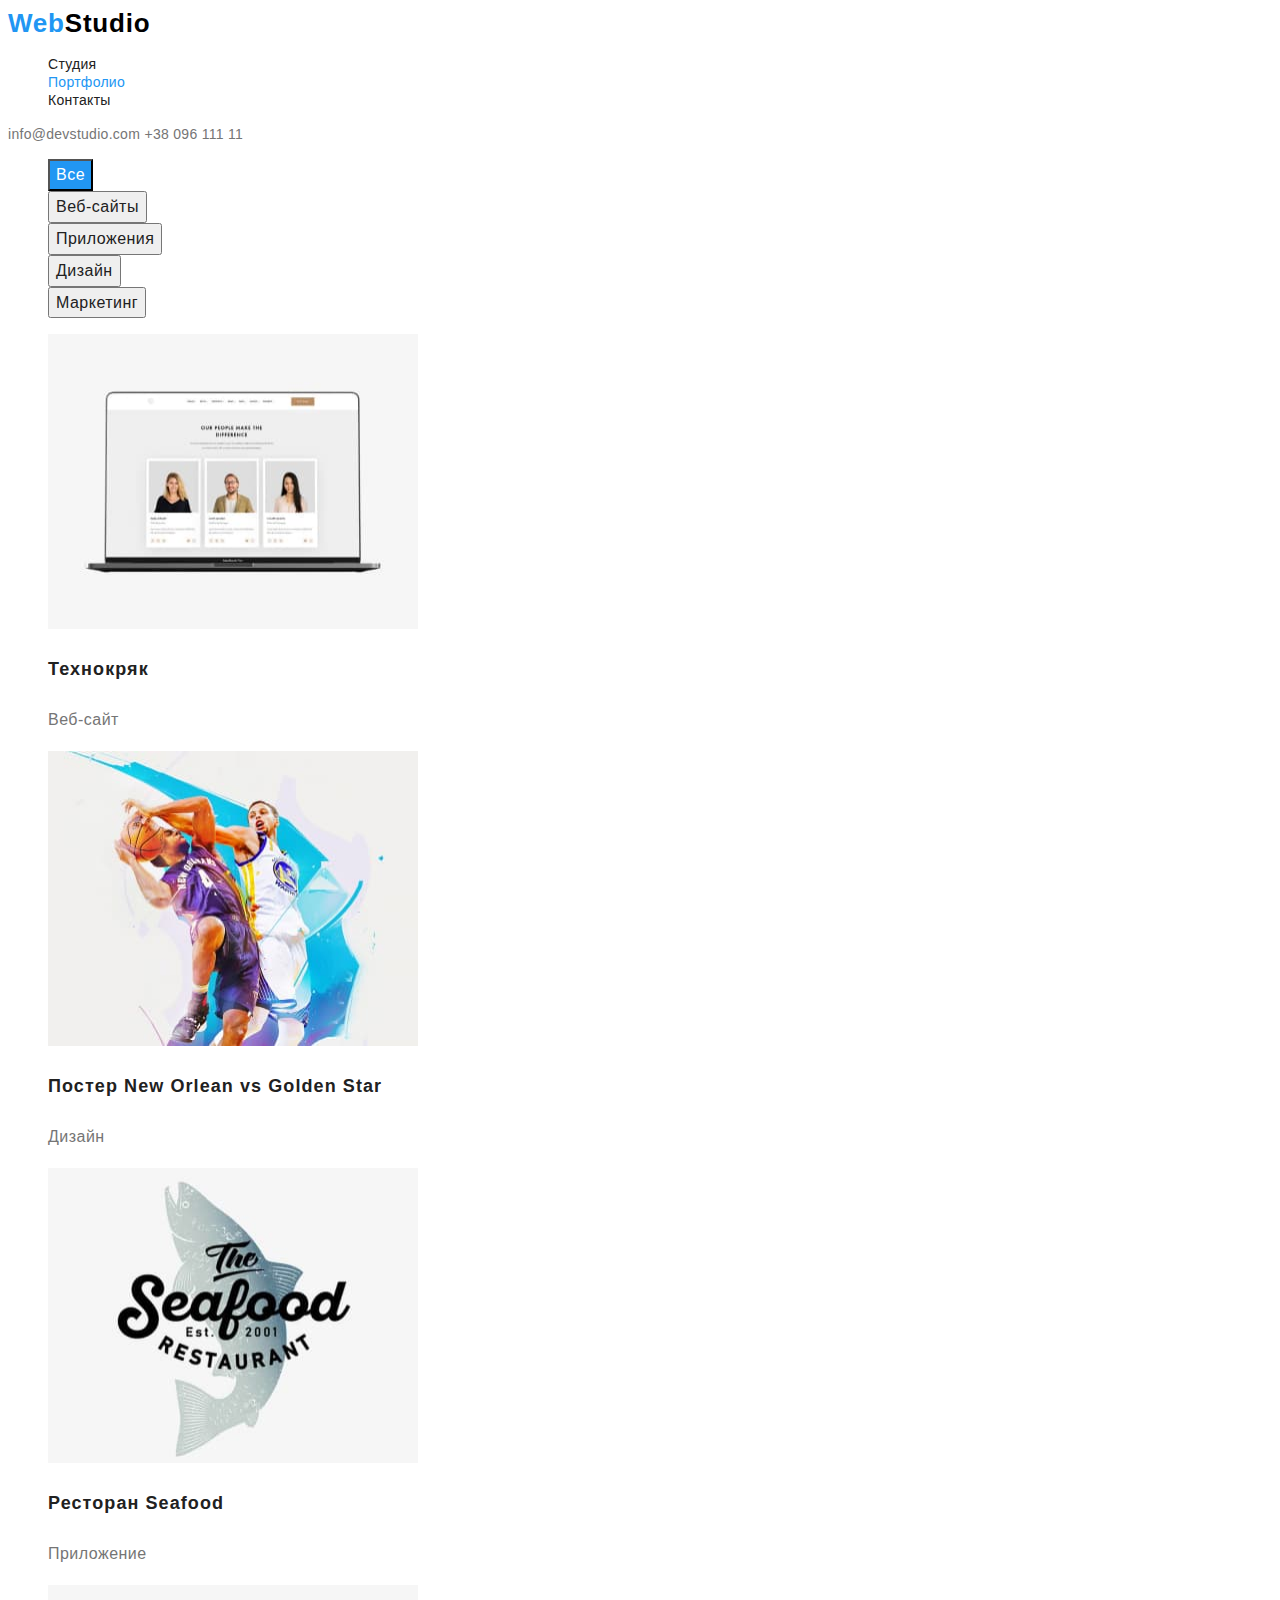
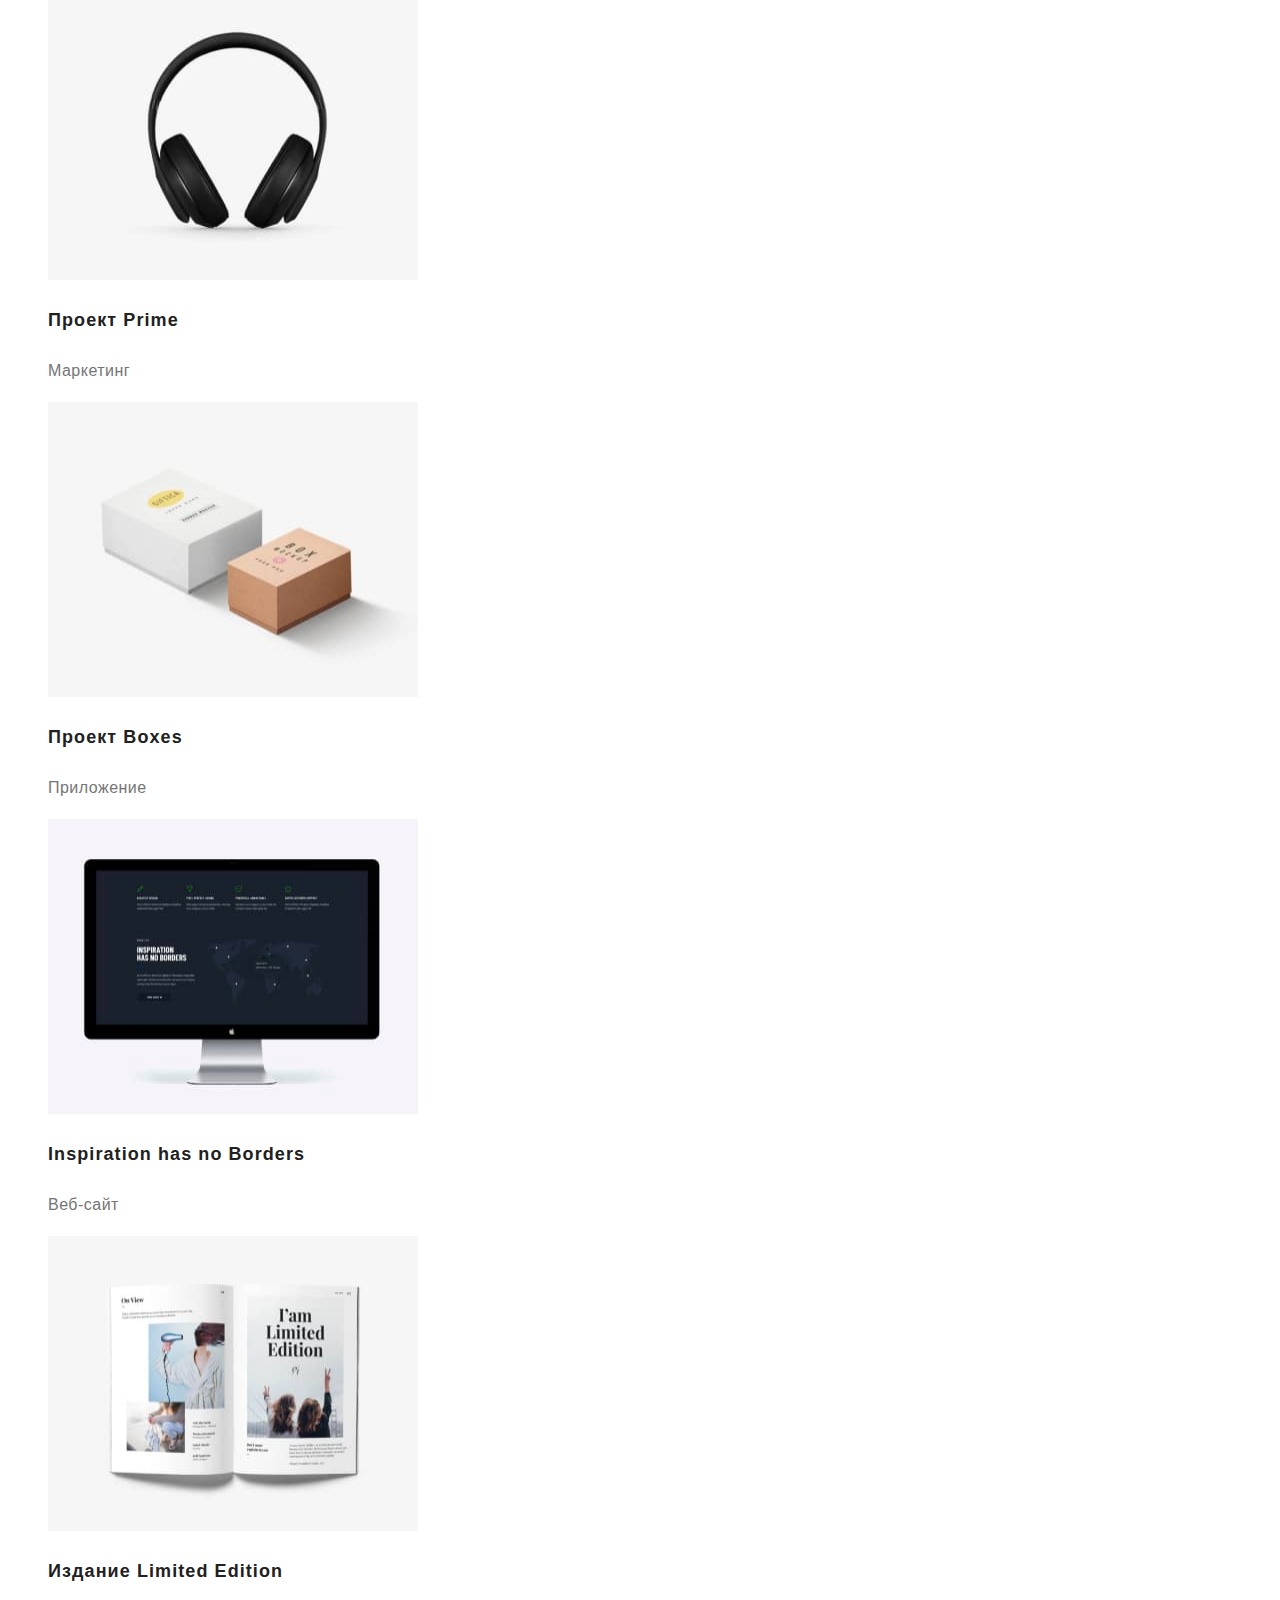
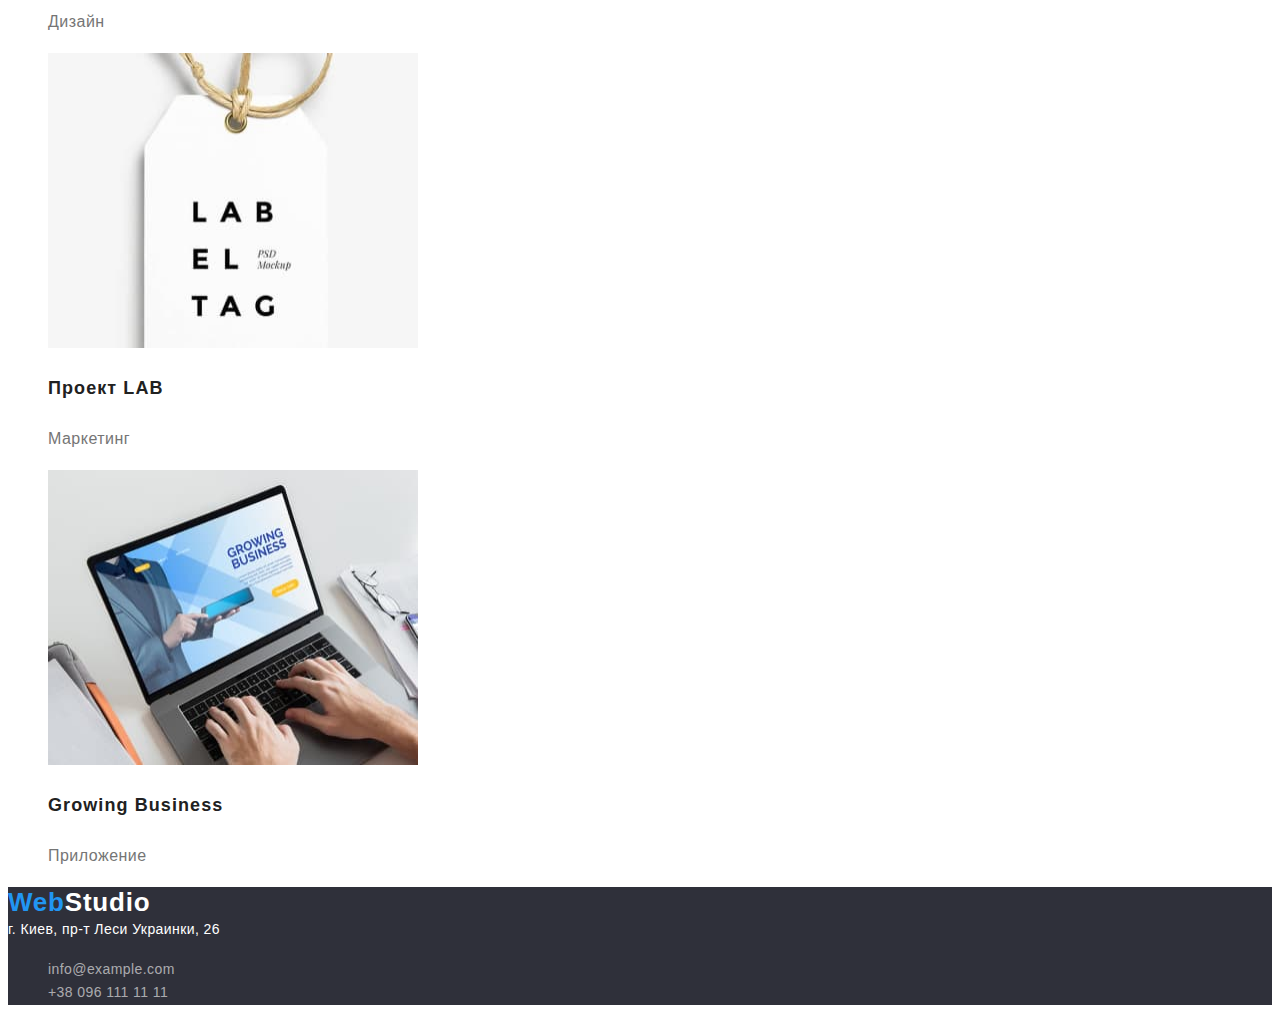
==== commit 8437fd7c: "hw-2 done" ====
--- a/portfolio.html
+++ b/portfolio.html
@@ -11,6 +11,7 @@
 </head>
 
 <body>
+  <!-- HEADER -->
   <header class="header">
     <nav class="site-nav">
       <a class="logo link" href="" lang="en">Web<span class="logo-black">Studio</span></a>
@@ -26,9 +27,8 @@
         </li>
       </ul>
     </nav>
-
-    <a class="mail-link link" href="mailto:info@devstudio.com">info@devstudio.com</a>
-    <a class="tel-link link" href="tel:+380961111111">+38 096 111 11</a>
+      <a class="mail-link link" href="mailto:info@devstudio.com">info@devstudio.com</a>
+      <a class="tel-link link" href="tel:+380961111111">+38 096 111 11</a>
   </header>
 
   <main>
--- a/css/styles.css
+++ b/css/styles.css
@@ -8,6 +8,7 @@
   --accent-color-back: #2f303a;
   --accent-color-cont: rgba(255, 255, 255, 0.6);
   --accent-color-logo: #000000;
+  --accent-color-team: #F5F4FA;
   --btn-hover: #188ce8;
 }
 
@@ -164,6 +165,10 @@
 
 /* ============ TEAM ============ */
 
+.team { 
+  background-color: var(--accent-color-team);
+}
+
 .team-title {
   text-align: center;
   font-family: var(--main-font);
@@ -211,6 +216,7 @@
 
 .location {
   font-family: var(--main-font);
+  font-style: normal;
   font-weight: 400;
   font-size: 14px;
   line-height: 1.71;
@@ -220,6 +226,7 @@
 
 .footer-mail {
   font-family: var(--main-font);
+  font-style: normal;
   font-weight: 400;
   font-size: 14px;
   line-height: 1.71;
@@ -234,6 +241,7 @@
 
 .footer-tel {
   font-family: var(--main-font);
+  font-style: normal;
   font-weight: 400;
   font-size: 14px;
   line-height: 1.71;
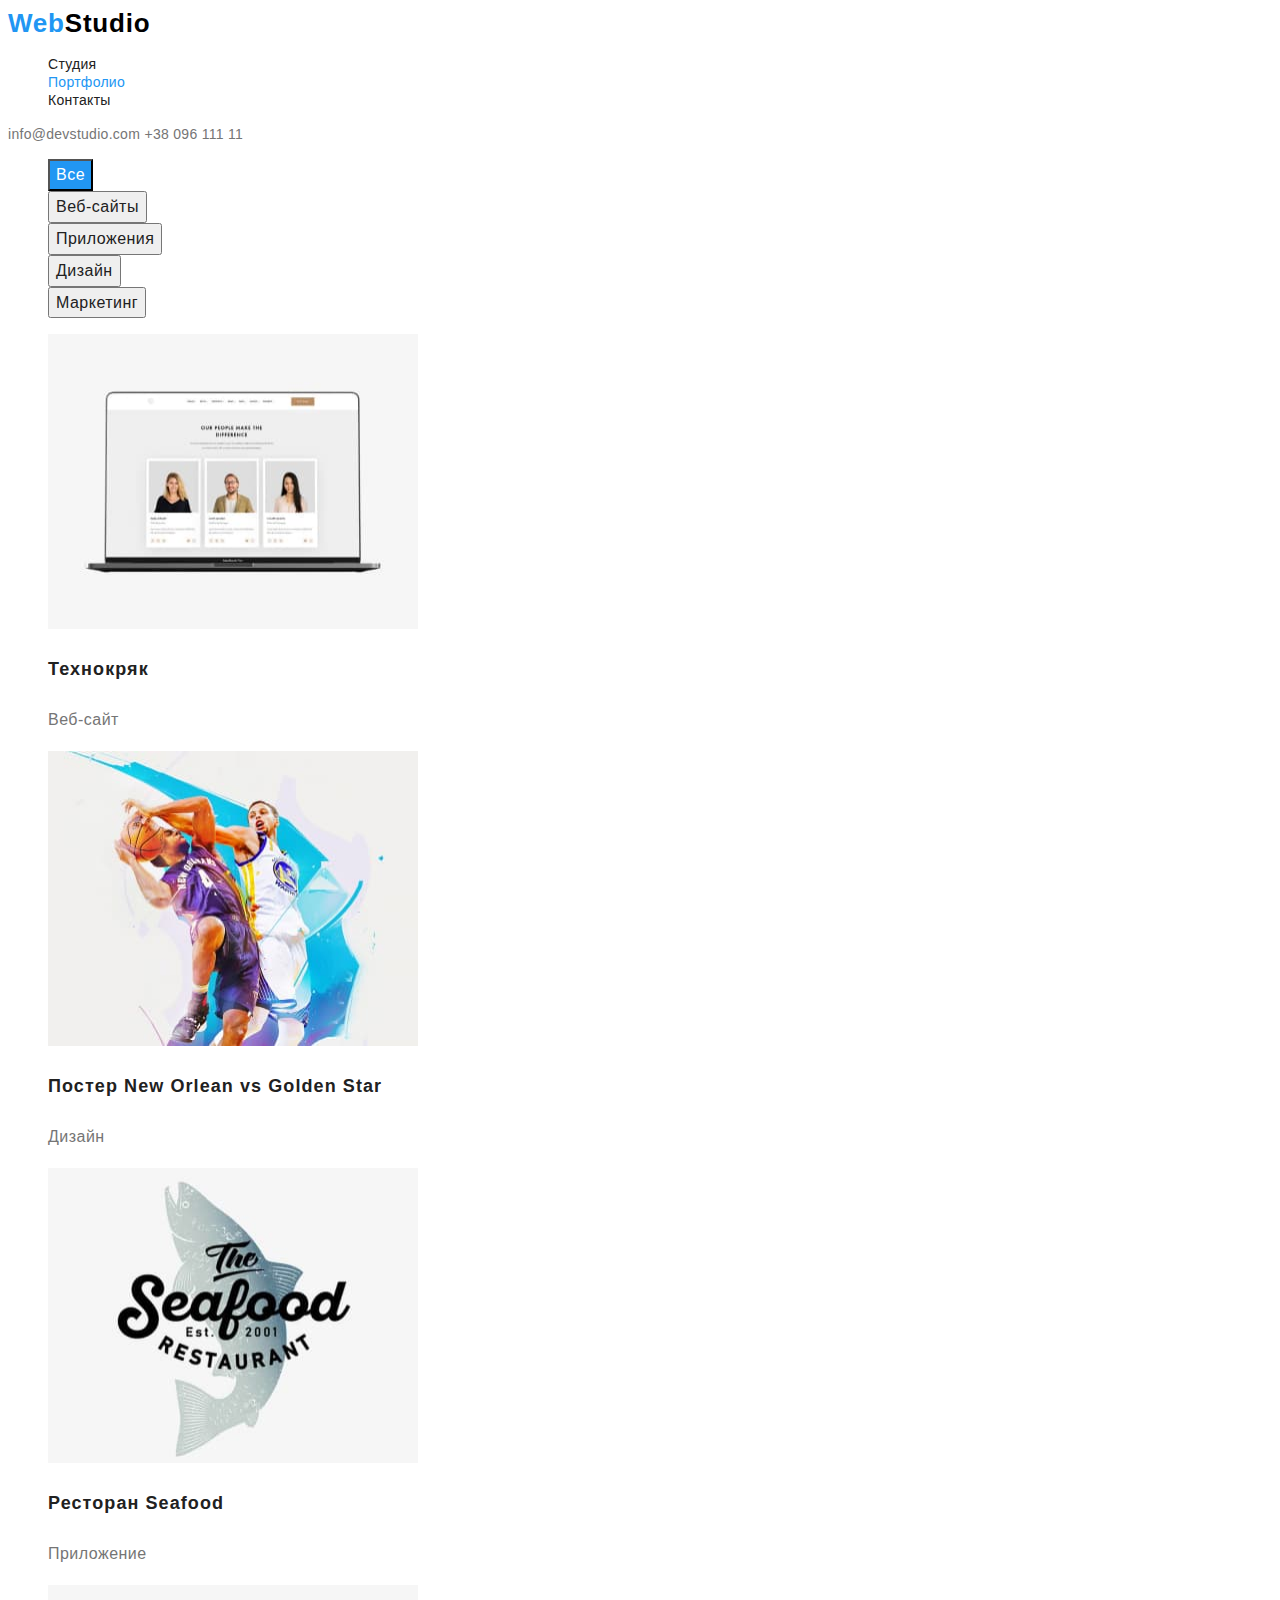
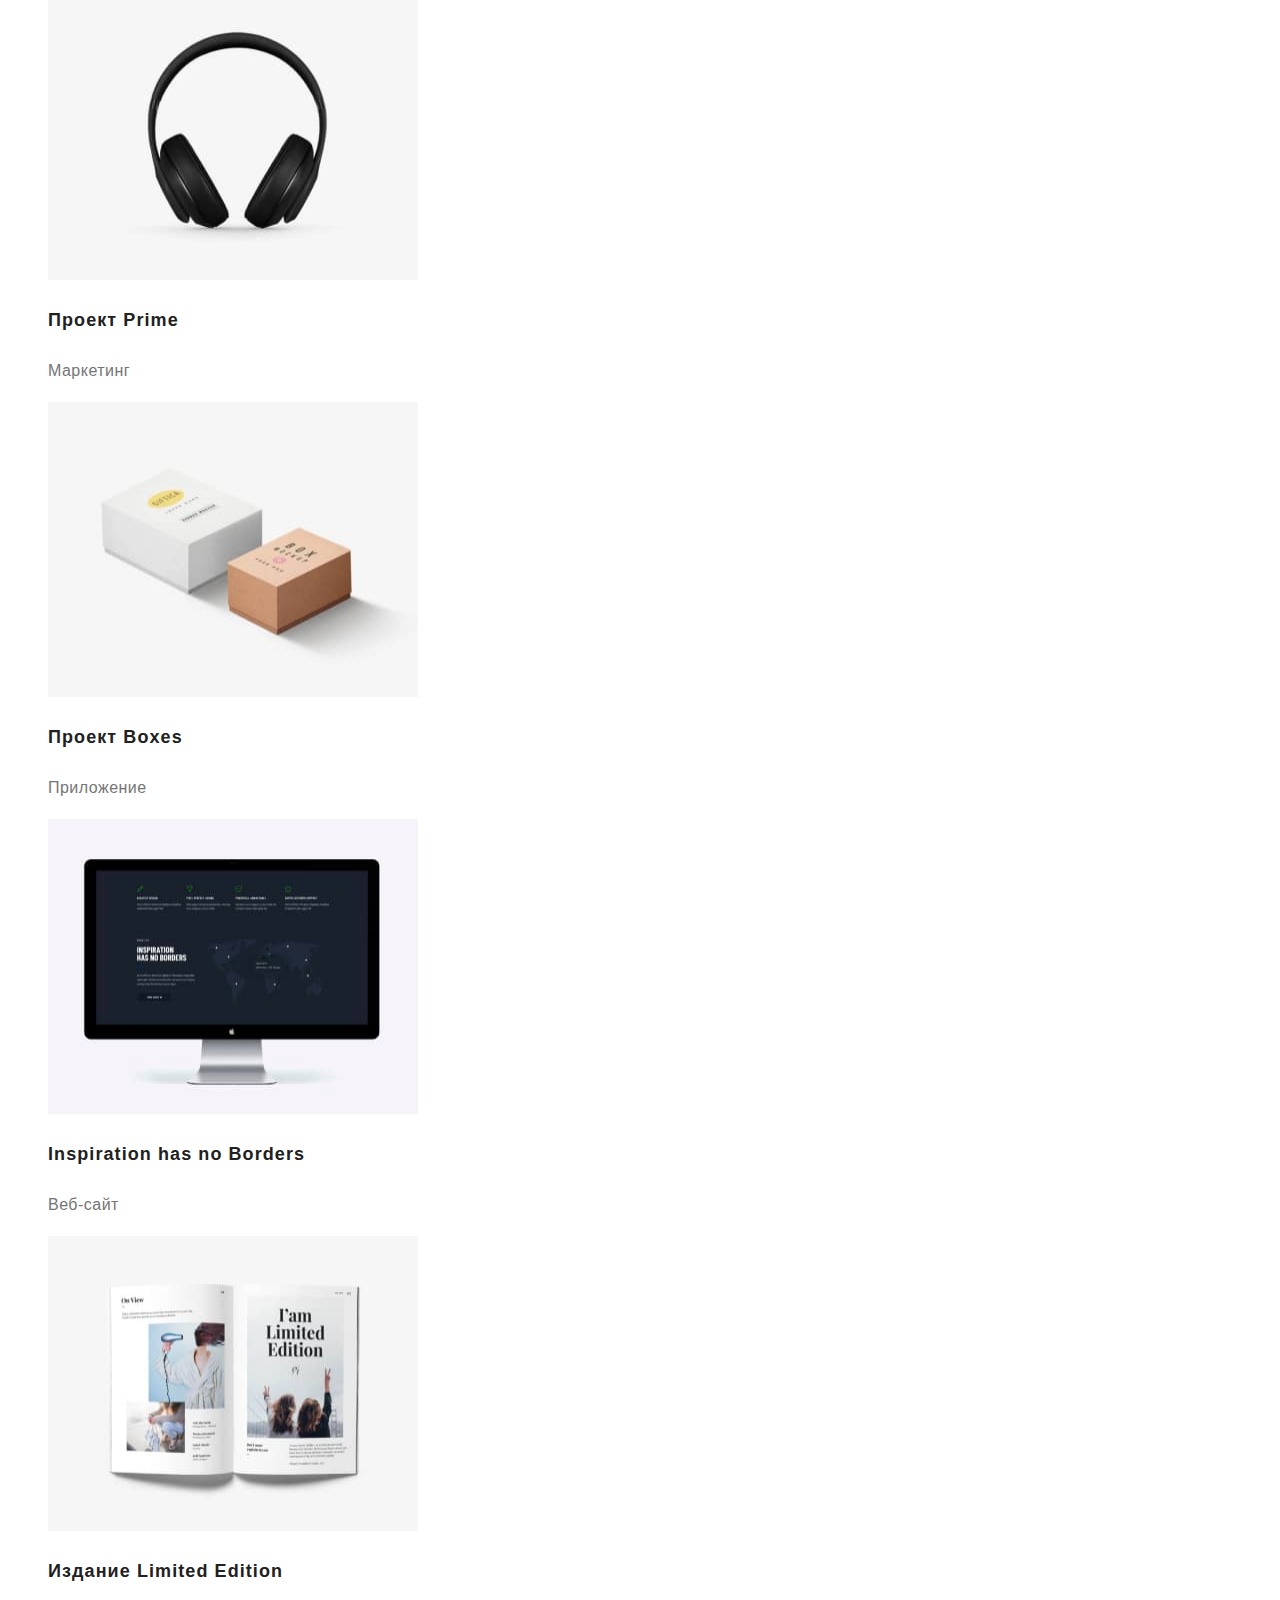
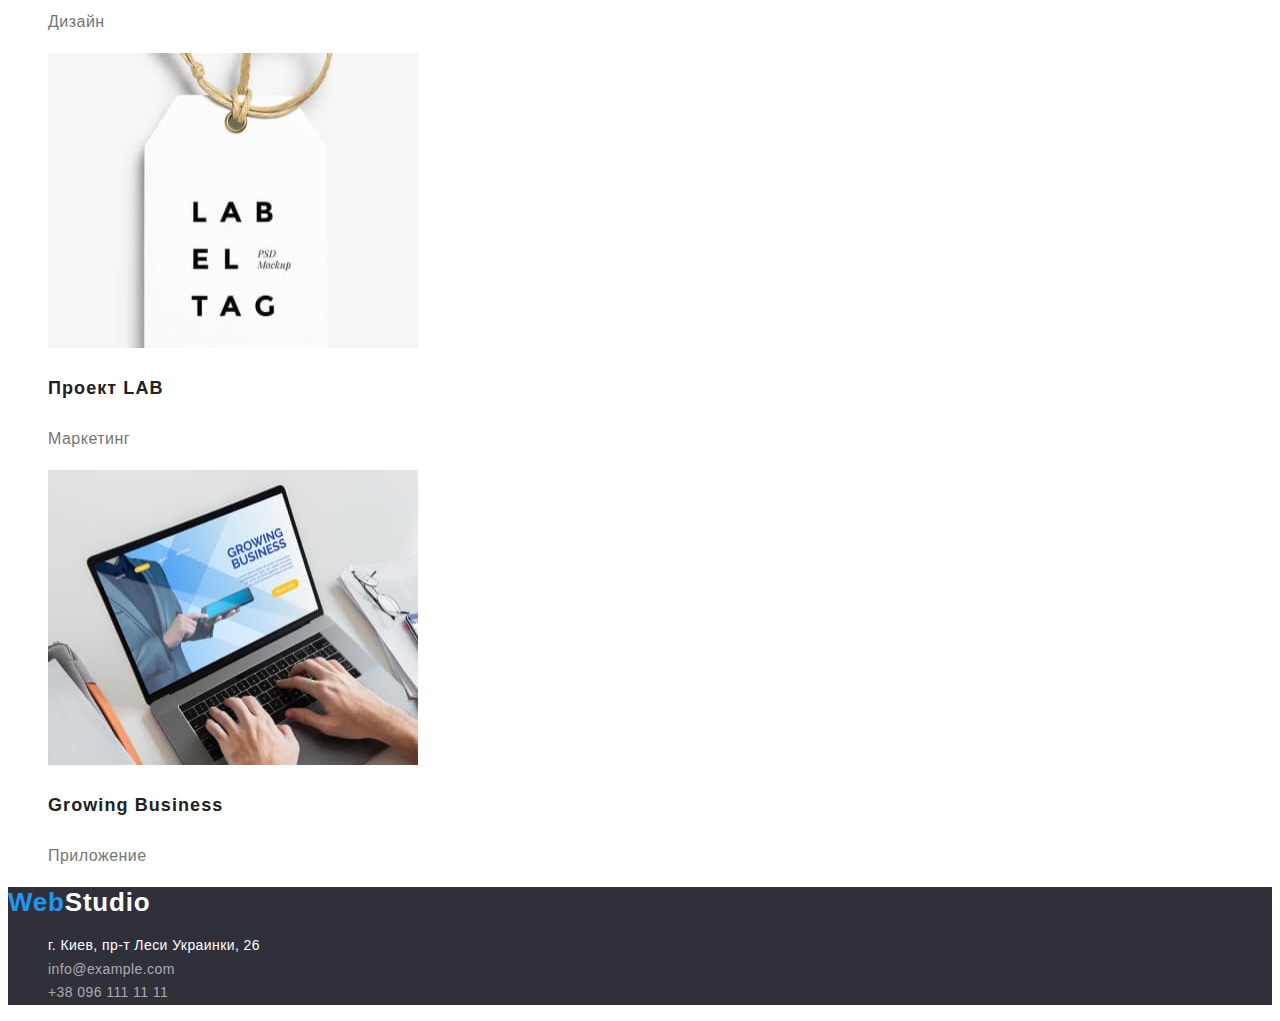
==== commit 7eb5b50f: "hw-2 footed address edit" ====
--- a/portfolio.html
+++ b/portfolio.html
@@ -97,9 +97,11 @@
   <footer class="footer">
     <a class="logo link" href="" lang="en">Web<span class="logo-white">Studio</span></a>
     <address>
-      <a class="location link" href="https://goo.gl/maps/hZrBAjfU1j6jD1Ma9" target="_blank" rel="noopener noreferrer">г.
-        Киев, пр-т Леси Украинки, 26</a>
       <ul class="list">
+        <li>
+          <a class="location link" href="https://goo.gl/maps/hZrBAjfU1j6jD1Ma9" target="_blank"
+            rel="noopener noreferrer">г. Киев, пр-т Леси Украинки, 26</a>
+        </li>
         <li>
           <a class="footer-mail link" href="mailto:info@example.com">info@example.com</a>
         </li>
--- a/css/styles.css
+++ b/css/styles.css
@@ -72,10 +72,6 @@
   color: var(--accent-color);
 }
 
-.mail-link.current {
-  color: var(--accent-color);
-}
-
 .tel-link {
   font-family: var(--main-font);
   font-weight: 500;
